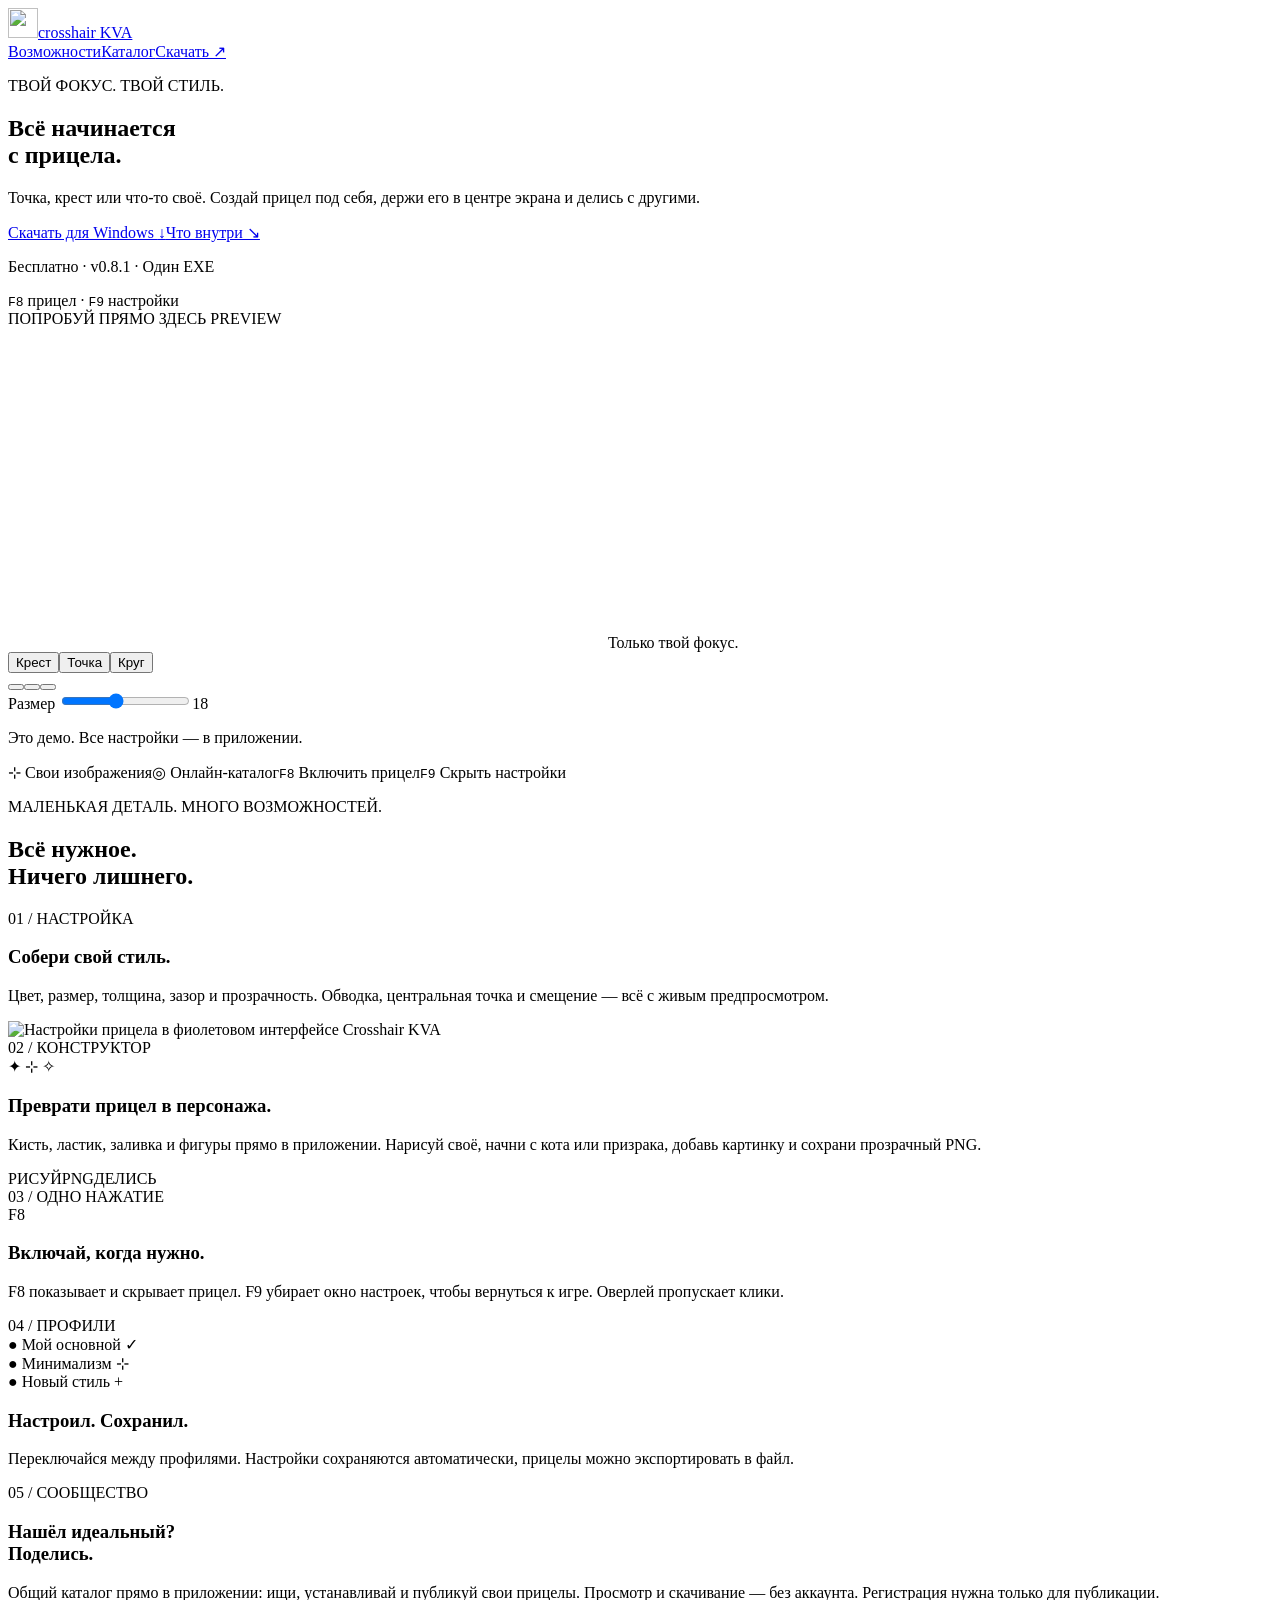
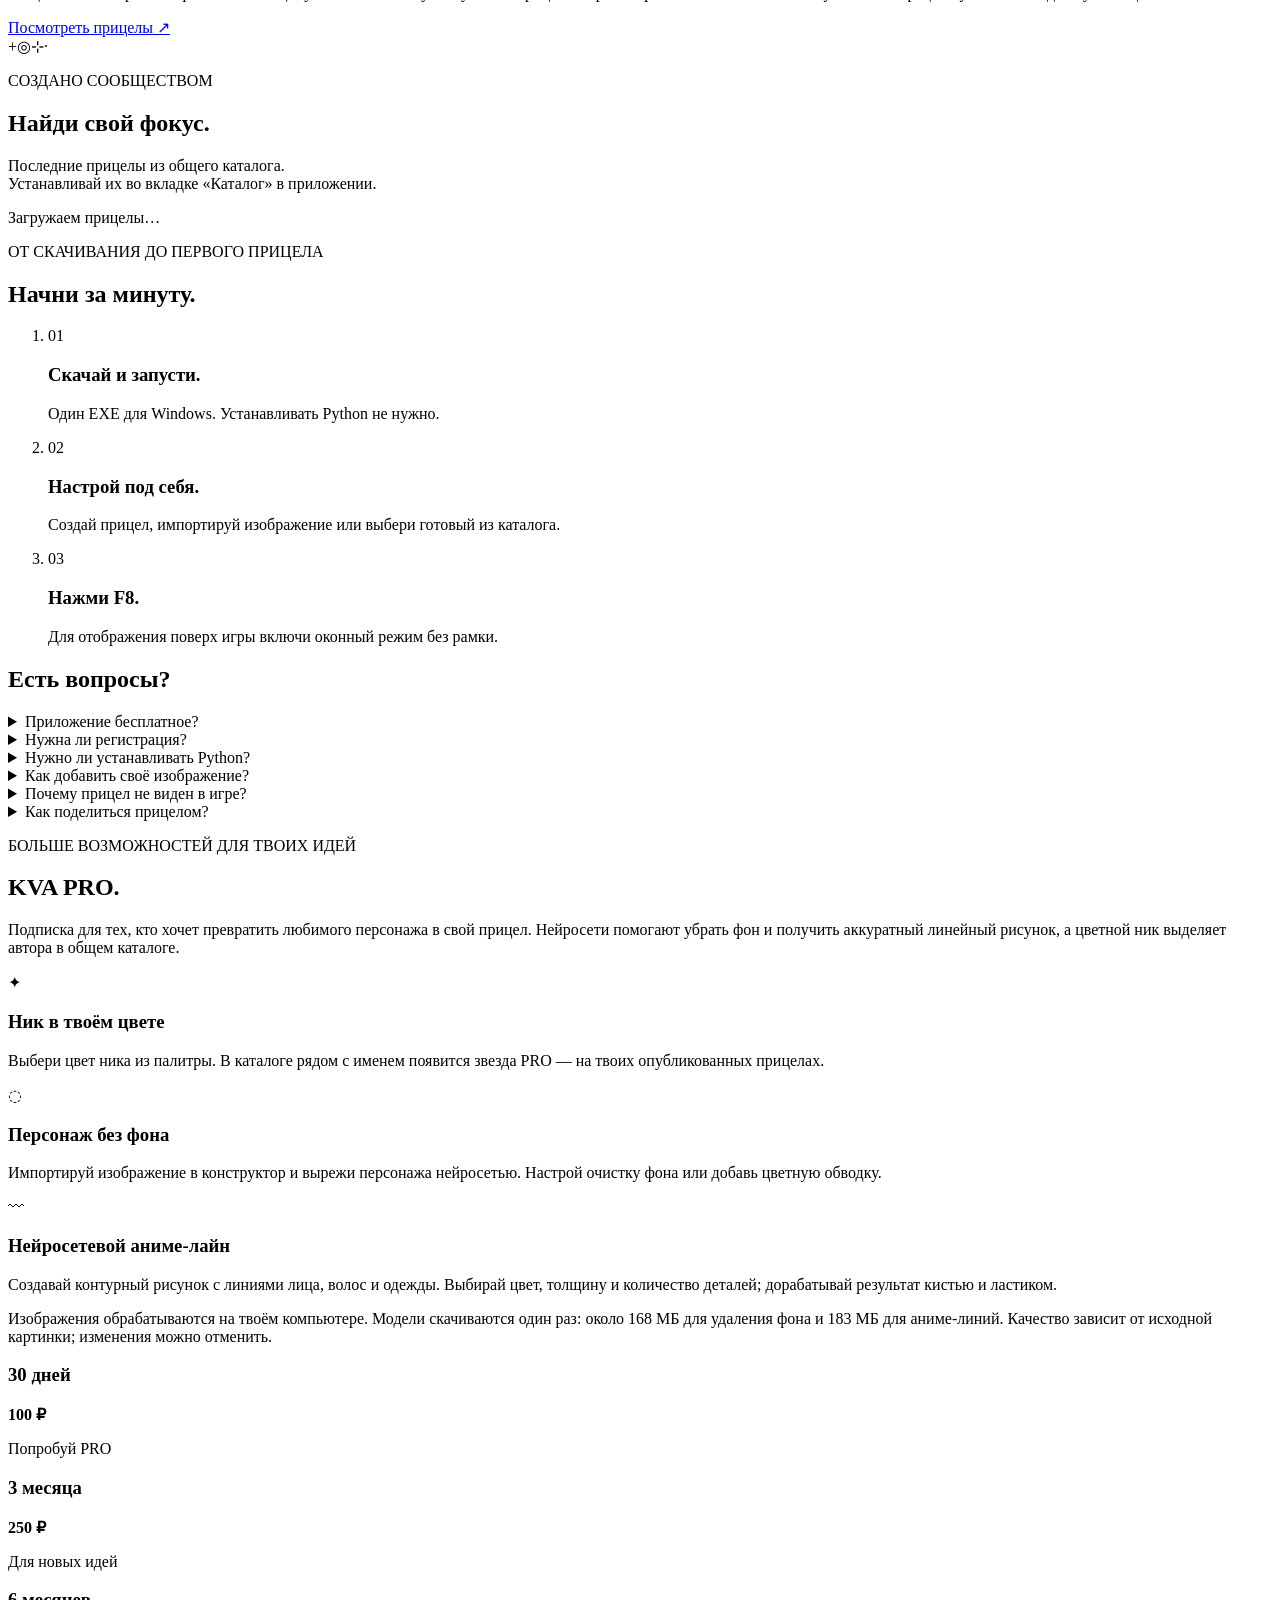
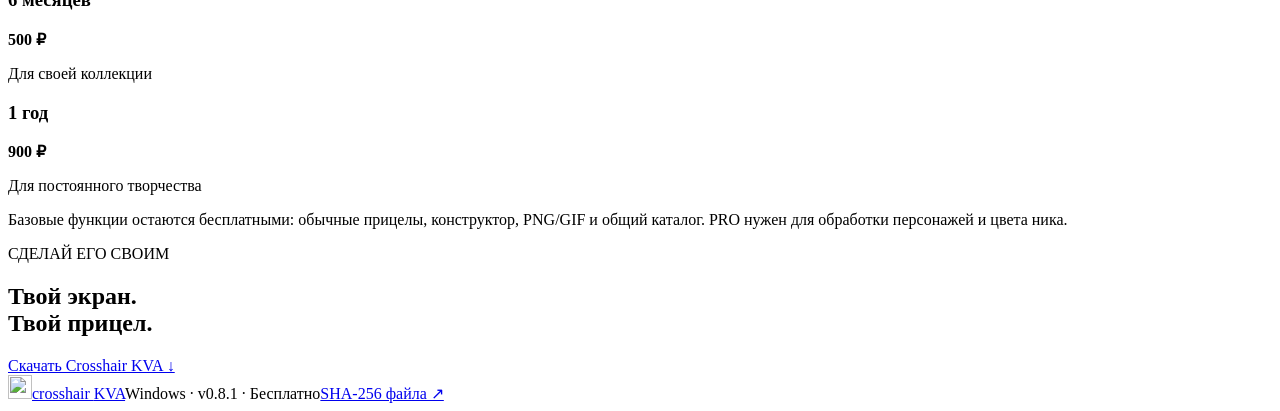
==== website/index.html @ 62706370 "Publish Crosshair KVA 0.8.1 source" ====
<!doctype html>
<html lang="ru">
<head>
  <meta charset="utf-8"><meta name="viewport" content="width=device-width, initial-scale=1">
  <meta name="theme-color" content="#0c0b10">
  <meta name="description" content="Crosshair KVA — бесплатный прицел для Windows. Настрой форму и цвет, добавь своё изображение и найди прицелы сообщества в общем каталоге.">
  <meta property="og:title" content="Crosshair KVA — твой прицел, твои правила"><meta property="og:description" content="Точка, крест или что-то своё. Бесплатное приложение для Windows с общим каталогом прицелов."><meta property="og:type" content="website"><meta property="og:url" content="https://kvacrosshair.online/"><meta property="og:image" content="https://kvacrosshair.online/icon.png">
  <link rel="canonical" href="https://kvacrosshair.online/">
  <title>Crosshair KVA — твой прицел, твои правила</title>
  <link rel="stylesheet" href="/style.css"><link rel="icon" href="/icon.ico" sizes="any">
</head>
<body>
  <header class="nav wrap"><a class="brand" href="#"><img src="/icon.png" width="30" height="30" alt="">crosshair <span>KVA</span></a><nav aria-label="Основная навигация"><a href="#features">Возможности</a><a href="#catalog">Каталог</a><a class="nav-download" href="/downloads/CrosshairKVA.exe" download>Скачать <span>↗</span></a></nav></header>
  <main>
    <section class="hero wrap">
      <div class="hero-copy"><p class="eyebrow"><span class="live-dot"></span> ТВОЙ ФОКУС. ТВОЙ СТИЛЬ.</p><h1>Всё начинается<br>с <span>прицела.</span></h1><p class="intro">Точка, крест или что-то своё. Создай прицел под себя, держи его в центре экрана и делись с другими.</p><div class="hero-actions"><a class="button primary" href="/downloads/CrosshairKVA.exe" download>Скачать для Windows <span>↓</span></a><a class="text-link" href="#features">Что внутри ↘</a></div><p class="download-note">Бесплатно · v0.8.1 · Один EXE</p><div class="key-note"><kbd>F8</kbd> прицел <span>·</span> <kbd>F9</kbd> настройки</div></div>
      <div class="demo tile">
        <div class="demo-header"><span class="eyebrow">ПОПРОБУЙ ПРЯМО ЗДЕСЬ</span><span class="preview-label"><span class="live-dot"></span> PREVIEW</span></div>
        <div class="demo-stage"><div class="orbit"></div><div class="orbit outer"></div><canvas id="demo-canvas" width="600" height="320" aria-label="Предпросмотр выбранного прицела"></canvas><span>Только твой фокус.</span></div>
        <div class="demo-controls"><div class="style-buttons" role="group" aria-label="Форма прицела"><button type="button" data-style="cross" aria-pressed="true">Крест</button><button type="button" data-style="dot" aria-pressed="false">Точка</button><button type="button" data-style="ring" aria-pressed="false">Круг</button></div><div class="colors" role="group" aria-label="Цвет"><button type="button" class="swatch violet" data-color="#b69aff" aria-label="Фиолетовый" aria-pressed="true"></button><button type="button" class="swatch mint" data-color="#8bf1c5" aria-label="Мятный" aria-pressed="false"></button><button type="button" class="swatch white" data-color="#ffffff" aria-label="Белый" aria-pressed="false"></button></div></div>
        <label class="size-control" for="demo-size">Размер <input id="demo-size" type="range" min="8" max="32" value="18"><output id="demo-size-value" for="demo-size">18</output></label><p class="demo-note">Это демо. Все настройки — в приложении.</p>
      </div>
    </section>
    <div class="wrap quick-facts"><span>⊹ Свои изображения</span><span>◎ Онлайн-каталог</span><span><kbd>F8</kbd> Включить прицел</span><span><kbd>F9</kbd> Скрыть настройки</span></div>
    <section id="features" class="wrap section"><div class="section-heading"><p class="eyebrow">МАЛЕНЬКАЯ ДЕТАЛЬ. МНОГО ВОЗМОЖНОСТЕЙ.</p><h2>Всё нужное.<br><span class="muted">Ничего лишнего.</span></h2></div>
      <div class="bento-grid">
        <article class="tile editor-tile"><div class="tile-copy"><span class="tile-number">01 / НАСТРОЙКА</span><h3>Собери свой стиль.</h3><p>Цвет, размер, толщина, зазор и прозрачность. Обводка, центральная точка и смещение — всё с живым предпросмотром.</p></div><div class="app-preview"><img src="/app.png" width="860" height="760" loading="lazy" alt="Настройки прицела в фиолетовом интерфейсе Crosshair KVA"></div></article>
        <article class="tile image-tile"><span class="tile-number">02 / КОНСТРУКТОР</span><div class="custom-visual" aria-hidden="true">✦ <span>⊹</span> ✧</div><h3>Преврати прицел в персонажа.</h3><p>Кисть, ластик, заливка и фигуры прямо в приложении. Нарисуй своё, начни с кота или призрака, добавь картинку и сохрани прозрачный PNG.</p><div class="format-tags"><span>РИСУЙ</span><span>PNG</span><span>ДЕЛИСЬ</span></div></article>
        <article class="tile hotkey-tile"><span class="tile-number">03 / ОДНО НАЖАТИЕ</span><div class="big-key" aria-hidden="true">F8</div><h3>Включай, когда нужно.</h3><p>F8 показывает и скрывает прицел. F9 убирает окно настроек, чтобы вернуться к игре. Оверлей пропускает клики.</p></article>
        <article class="tile profiles-tile"><span class="tile-number">04 / ПРОФИЛИ</span><div class="profile-stack" aria-hidden="true"><div>● Мой основной <span>✓</span></div><div>● Минимализм <span>⊹</span></div><div>● Новый стиль <span>+</span></div></div><h3>Настроил. Сохранил.</h3><p>Переключайся между профилями. Настройки сохраняются автоматически, прицелы можно экспортировать в файл.</p></article>
        <article class="tile community-tile"><div><span class="tile-number">05 / СООБЩЕСТВО</span><h3>Нашёл идеальный?<br>Поделись.</h3><p>Общий каталог прямо в приложении: ищи, устанавливай и публикуй свои прицелы. Просмотр и скачивание — без аккаунта. Регистрация нужна только для публикации.</p><a class="text-link" href="#catalog">Посмотреть прицелы ↗</a></div><div class="community-art" aria-hidden="true"><span>+</span><span>◎</span><span>⊹</span><span>·</span></div></article>
      </div>
    </section>
    <section id="catalog" class="wrap section"><div class="catalog-heading"><div><p class="eyebrow">СОЗДАНО СООБЩЕСТВОМ</p><h2>Найди свой <span class="muted">фокус.</span></h2></div><p>Последние прицелы из общего каталога.<br>Устанавливай их во вкладке «Каталог» в приложении.</p></div><div id="catalog-grid" class="catalog-grid" aria-live="polite"><p class="catalog-message">Загружаем прицелы…</p></div></section>
    <section class="wrap section getting-started"><div><p class="eyebrow">ОТ СКАЧИВАНИЯ ДО ПЕРВОГО ПРИЦЕЛА</p><h2>Начни за минуту.</h2></div><ol><li><span>01</span><div><h3>Скачай и запусти.</h3><p>Один EXE для Windows. Устанавливать Python не нужно.</p></div></li><li><span>02</span><div><h3>Настрой под себя.</h3><p>Создай прицел, импортируй изображение или выбери готовый из каталога.</p></div></li><li><span>03</span><div><h3>Нажми F8.</h3><p>Для отображения поверх игры включи оконный режим без рамки.</p></div></li></ol></section>
    <section id="faq" class="wrap section faq"><h2>Есть вопросы?</h2><details><summary>Приложение бесплатное?</summary><p>Да. Настройки, импорт собственных изображений и общий каталог доступны бесплатно.</p></details><details><summary>Нужна ли регистрация?</summary><p>Настраивай, просматривай и устанавливай прицелы без аккаунта. Регистрация нужна только для публикации в общем каталоге.</p></details><details><summary>Нужно ли устанавливать Python?</summary><p>Нет. В EXE уже включено всё необходимое для запуска. Профили сохраняются автоматически.</p></details><details><summary>Как добавить своё изображение?</summary><p>Нажми «Импорт прицела» в настройках. Для аккуратного результата используй PNG с прозрачным фоном.</p></details><details><summary>Почему прицел не виден в игре?</summary><p>Нажми F8 и переключи игру в оконный режим без рамки. Прицел — обычный оверлей Windows: в эксклюзивном полноэкранном режиме он может не отображаться.</p></details><details><summary>Как поделиться прицелом?</summary><p>Открой «Каталог», войди или зарегистрируйся и нажми «Опубликовать текущий». Можно также экспортировать файл .kvacrosshair и передать его другу.</p></details></section>
    <section id="pro" class="wrap section" aria-labelledby="pro-title">
      <p class="eyebrow">БОЛЬШЕ ВОЗМОЖНОСТЕЙ ДЛЯ ТВОИХ ИДЕЙ</p>
      <h2 id="pro-title">KVA <span class="muted">PRO.</span></h2>
      <p class="pro-description">Подписка для тех, кто хочет превратить любимого персонажа в свой прицел. Нейросети помогают убрать фон и получить аккуратный линейный рисунок, а цветной ник выделяет автора в общем каталоге.</p>
      <div class="pro-features">
        <article><span class="pro-mark" aria-hidden="true">✦</span><h3>Ник в твоём цвете</h3><p>Выбери цвет ника из палитры. В каталоге рядом с именем появится звезда PRO — на твоих опубликованных прицелах.</p></article>
        <article><span class="pro-mark" aria-hidden="true">◌</span><h3>Персонаж без фона</h3><p>Импортируй изображение в конструктор и вырежи персонажа нейросетью. Настрой очистку фона или добавь цветную обводку.</p></article>
        <article><span class="pro-mark" aria-hidden="true">〰</span><h3>Нейросетевой аниме-лайн</h3><p>Создавай контурный рисунок с линиями лица, волос и одежды. Выбирай цвет, толщину и количество деталей; дорабатывай результат кистью и ластиком.</p></article>
      </div>
      <p class="pro-description">Изображения обрабатываются на твоём компьютере. Модели скачиваются один раз: около 168 МБ для удаления фона и 183 МБ для аниме-линий. Качество зависит от исходной картинки; изменения можно отменить.</p>
      <div class="pro-plans" aria-label="Тарифы подписки">
        <article><h3>30 дней</h3><strong>100 ₽</strong><p>Попробуй PRO</p></article>
        <article><h3>3 месяца</h3><strong>250 ₽</strong><p>Для новых идей</p></article>
        <article><h3>6 месяцев</h3><strong>500 ₽</strong><p>Для своей коллекции</p></article>
        <article><h3>1 год</h3><strong>900 ₽</strong><p>Для постоянного творчества</p></article>
      </div>
      <p class="pro-description">Базовые функции остаются бесплатными: обычные прицелы, конструктор, PNG/GIF и общий каталог. PRO нужен для обработки персонажей и цвета ника.</p>
    </section>
    <section class="wrap final-cta"><div><p class="eyebrow">СДЕЛАЙ ЕГО СВОИМ</p><h2>Твой экран.<br><span>Твой прицел.</span></h2></div><a class="button primary" href="/downloads/CrosshairKVA.exe" download>Скачать Crosshair KVA ↓</a></section>
  </main>
  <footer class="wrap"><a class="brand" href="#"><img src="/icon.png" width="24" height="24" alt="">crosshair <span>KVA</span></a><span>Windows · v0.8.1 · Бесплатно</span><a href="/downloads/SHA256.txt">SHA-256 файла ↗</a></footer>
  <script src="/demo.js" defer></script><script src="/catalog.js" defer></script>
</body>
</html>
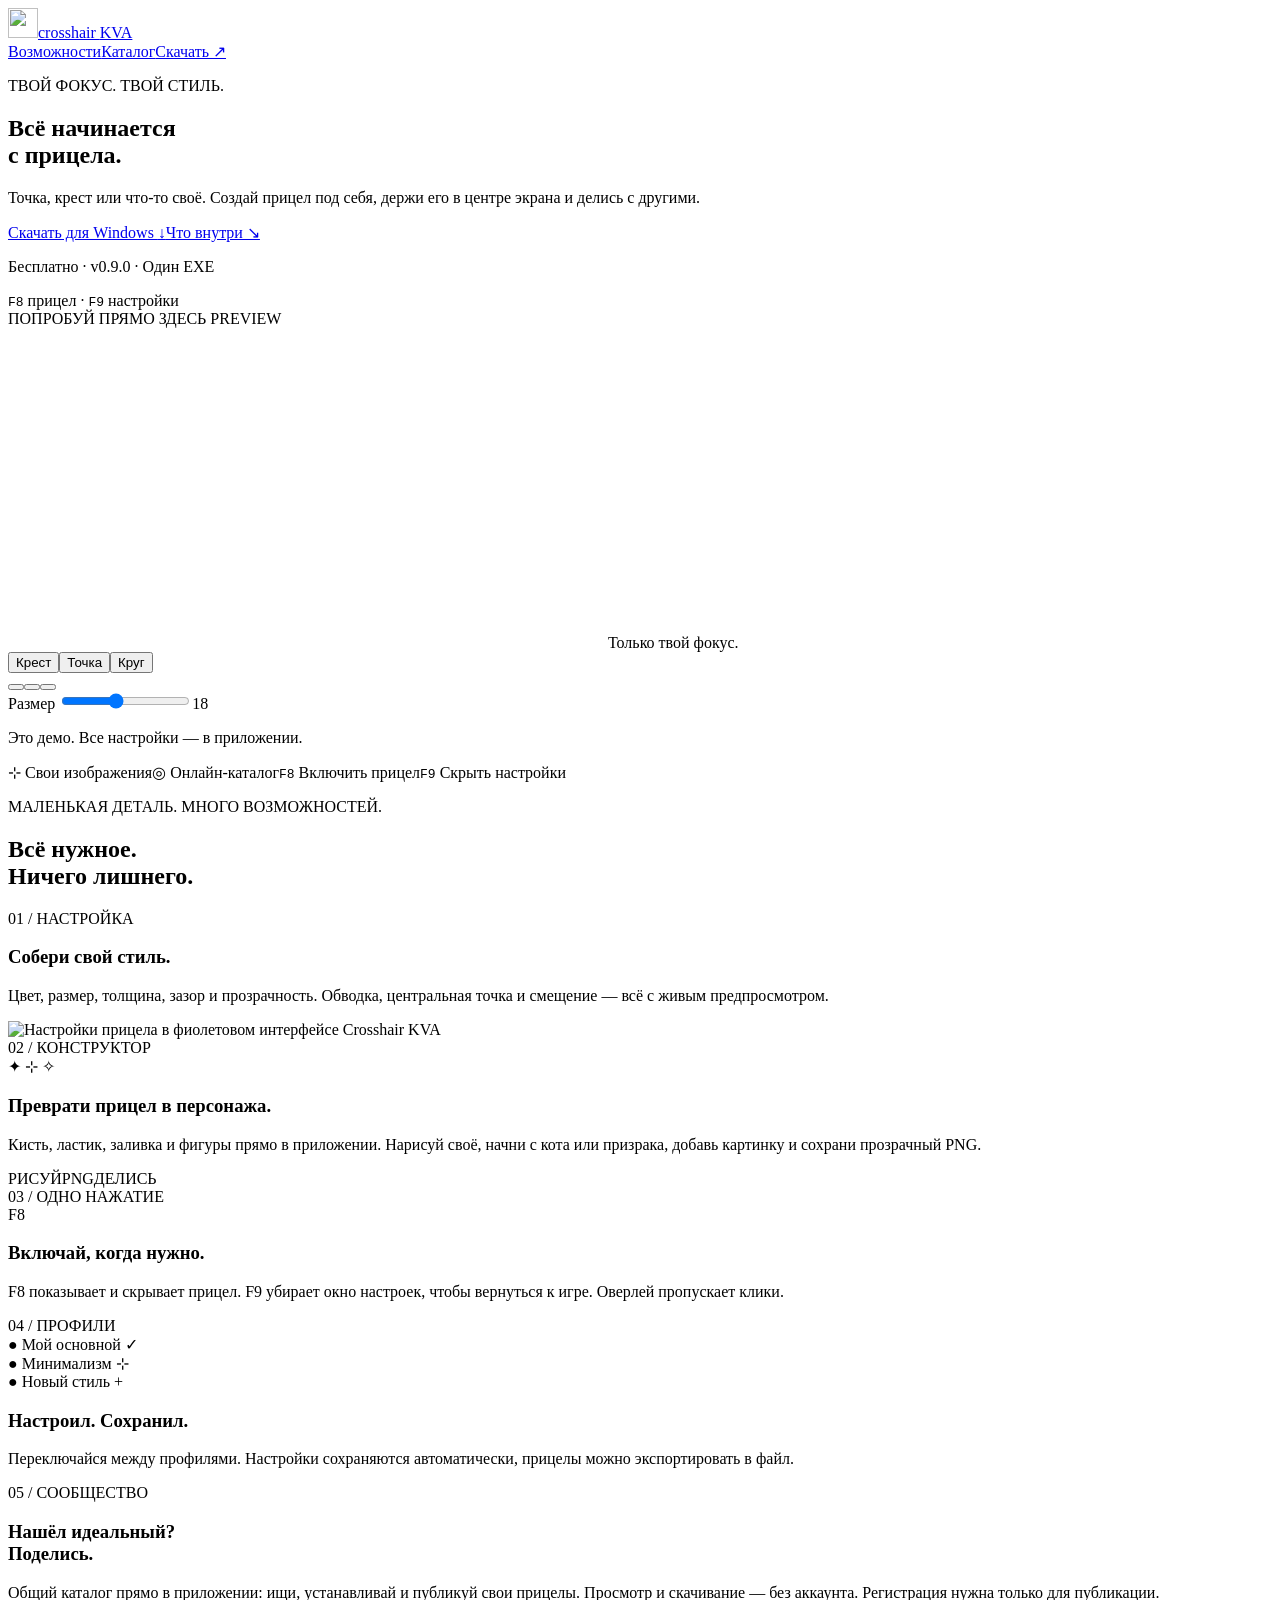
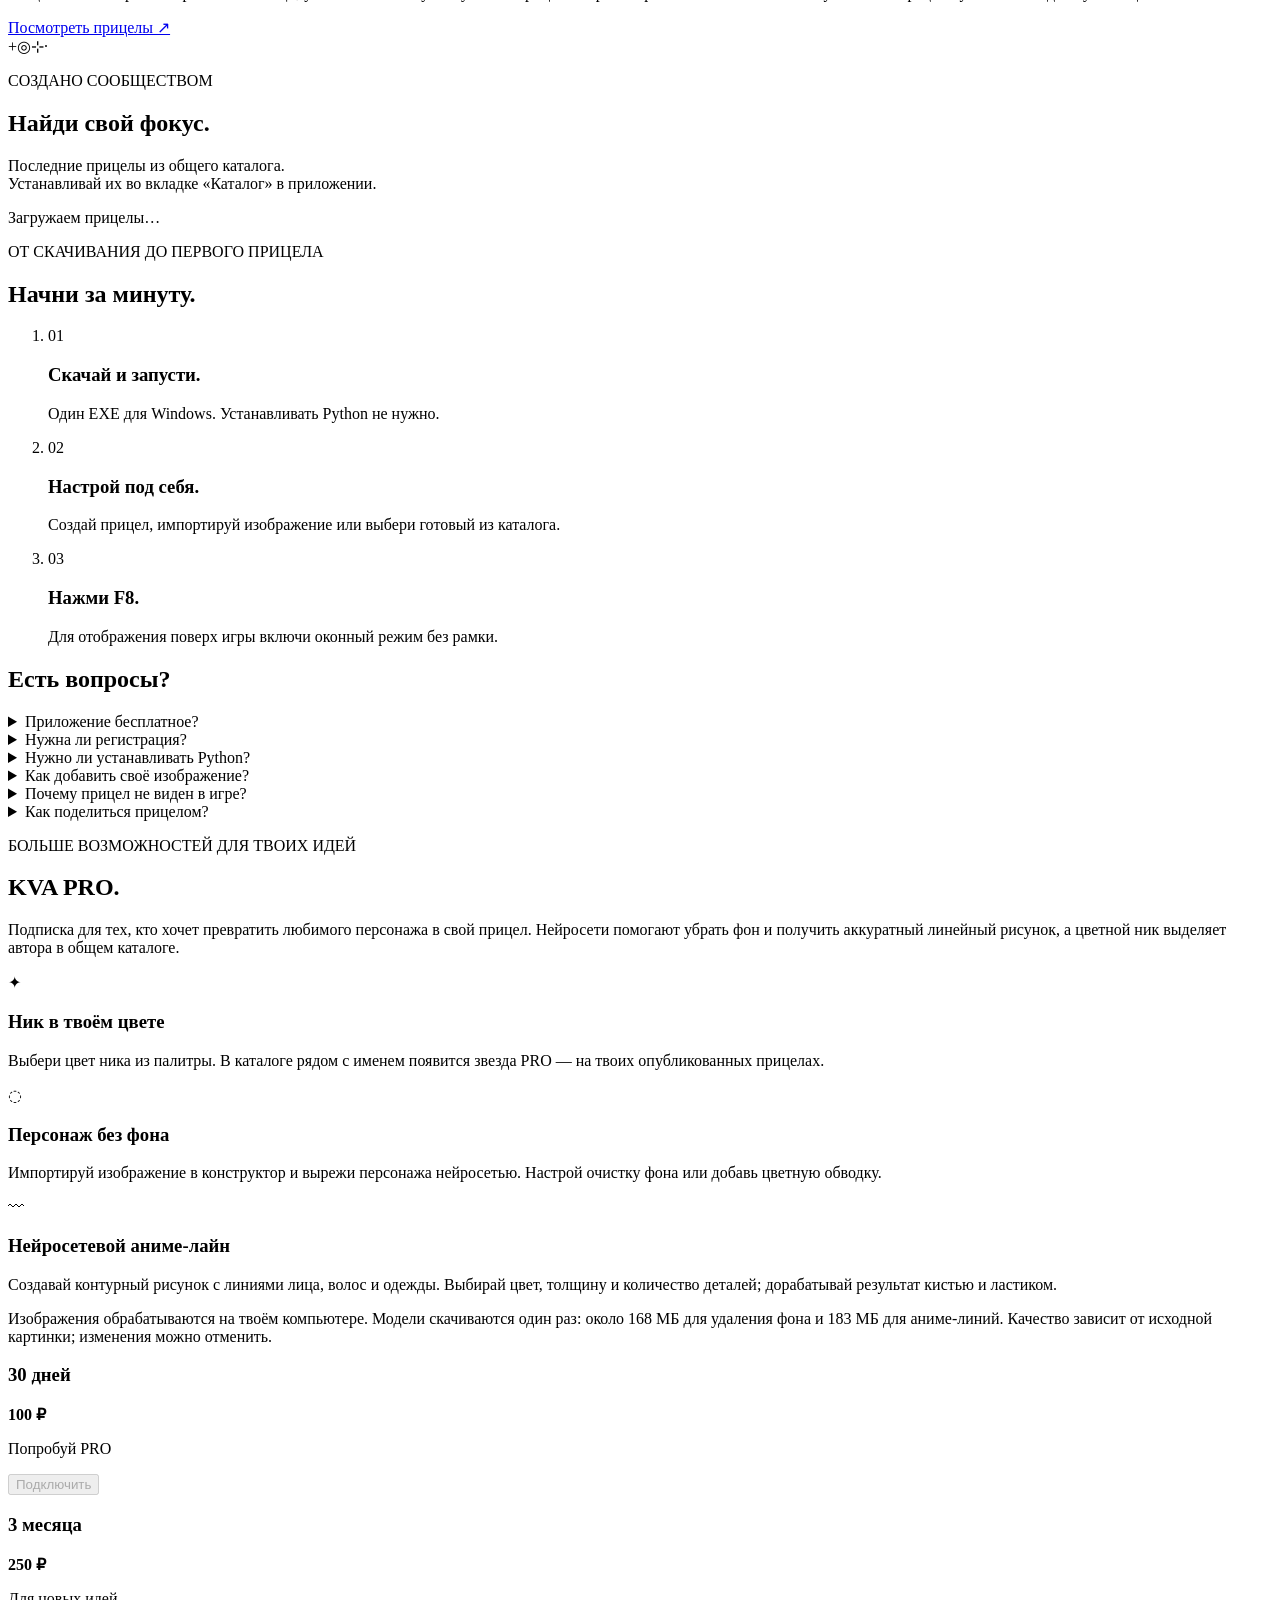
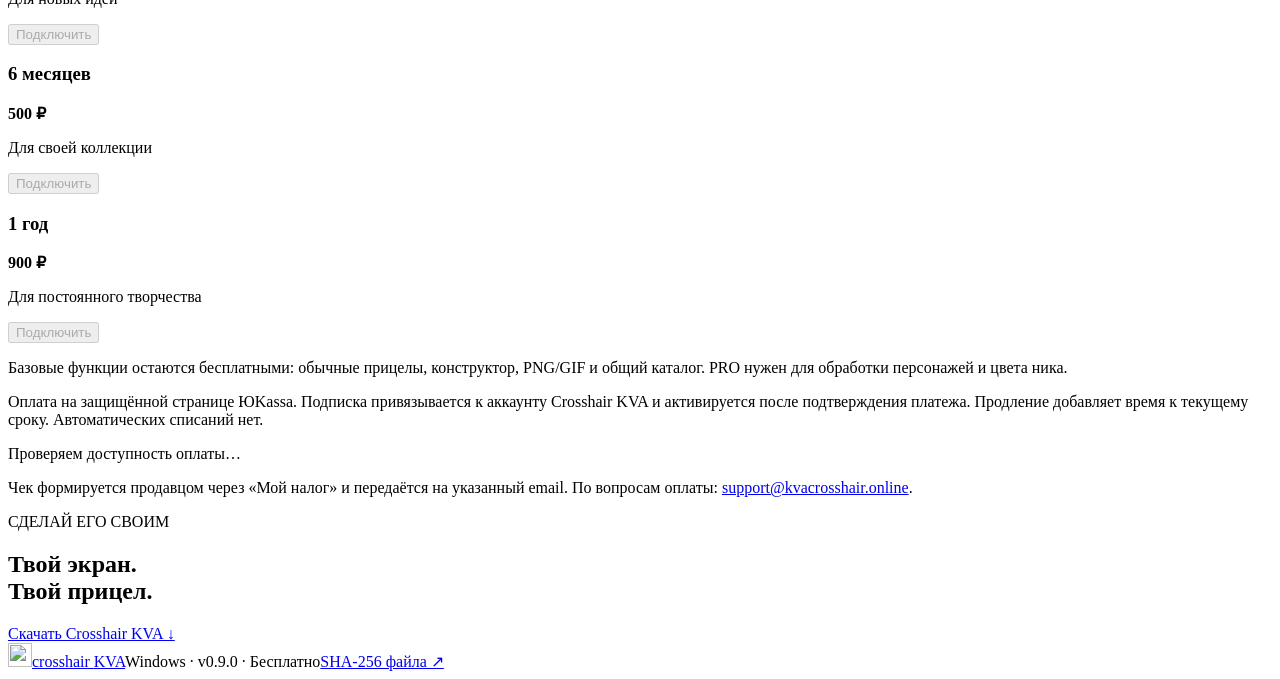
==== commit da4ec9cb: "Publish Crosshair KVA 0.9.0 source" ====
--- a/website/index.html
+++ b/website/index.html
@@ -13,7 +13,7 @@
   <header class="nav wrap"><a class="brand" href="#"><img src="/icon.png" width="30" height="30" alt="">crosshair <span>KVA</span></a><nav aria-label="Основная навигация"><a href="#features">Возможности</a><a href="#catalog">Каталог</a><a class="nav-download" href="/downloads/CrosshairKVA.exe" download>Скачать <span>↗</span></a></nav></header>
   <main>
     <section class="hero wrap">
-      <div class="hero-copy"><p class="eyebrow"><span class="live-dot"></span> ТВОЙ ФОКУС. ТВОЙ СТИЛЬ.</p><h1>Всё начинается<br>с <span>прицела.</span></h1><p class="intro">Точка, крест или что-то своё. Создай прицел под себя, держи его в центре экрана и делись с другими.</p><div class="hero-actions"><a class="button primary" href="/downloads/CrosshairKVA.exe" download>Скачать для Windows <span>↓</span></a><a class="text-link" href="#features">Что внутри ↘</a></div><p class="download-note">Бесплатно · v0.8.1 · Один EXE</p><div class="key-note"><kbd>F8</kbd> прицел <span>·</span> <kbd>F9</kbd> настройки</div></div>
+      <div class="hero-copy"><p class="eyebrow"><span class="live-dot"></span> ТВОЙ ФОКУС. ТВОЙ СТИЛЬ.</p><h1>Всё начинается<br>с <span>прицела.</span></h1><p class="intro">Точка, крест или что-то своё. Создай прицел под себя, держи его в центре экрана и делись с другими.</p><div class="hero-actions"><a class="button primary" href="/downloads/CrosshairKVA.exe" download>Скачать для Windows <span>↓</span></a><a class="text-link" href="#features">Что внутри ↘</a></div><p class="download-note">Бесплатно · v0.9.0 · Один EXE</p><div class="key-note"><kbd>F8</kbd> прицел <span>·</span> <kbd>F9</kbd> настройки</div></div>
       <div class="demo tile">
         <div class="demo-header"><span class="eyebrow">ПОПРОБУЙ ПРЯМО ЗДЕСЬ</span><span class="preview-label"><span class="live-dot"></span> PREVIEW</span></div>
         <div class="demo-stage"><div class="orbit"></div><div class="orbit outer"></div><canvas id="demo-canvas" width="600" height="320" aria-label="Предпросмотр выбранного прицела"></canvas><span>Только твой фокус.</span></div>
@@ -45,16 +45,33 @@
       </div>
       <p class="pro-description">Изображения обрабатываются на твоём компьютере. Модели скачиваются один раз: около 168 МБ для удаления фона и 183 МБ для аниме-линий. Качество зависит от исходной картинки; изменения можно отменить.</p>
       <div class="pro-plans" aria-label="Тарифы подписки">
-        <article><h3>30 дней</h3><strong>100 ₽</strong><p>Попробуй PRO</p></article>
-        <article><h3>3 месяца</h3><strong>250 ₽</strong><p>Для новых идей</p></article>
-        <article><h3>6 месяцев</h3><strong>500 ₽</strong><p>Для своей коллекции</p></article>
-        <article><h3>1 год</h3><strong>900 ₽</strong><p>Для постоянного творчества</p></article>
+        <article><h3>30 дней</h3><strong>100 ₽</strong><p>Попробуй PRO</p><button class="button primary pro-buy" data-plan="month" disabled>Подключить</button></article>
+        <article><h3>3 месяца</h3><strong>250 ₽</strong><p>Для новых идей</p><button class="button primary pro-buy" data-plan="quarter" disabled>Подключить</button></article>
+        <article><h3>6 месяцев</h3><strong>500 ₽</strong><p>Для своей коллекции</p><button class="button primary pro-buy" data-plan="half" disabled>Подключить</button></article>
+        <article><h3>1 год</h3><strong>900 ₽</strong><p>Для постоянного творчества</p><button class="button primary pro-buy" data-plan="year" disabled>Подключить</button></article>
       </div>
       <p class="pro-description">Базовые функции остаются бесплатными: обычные прицелы, конструктор, PNG/GIF и общий каталог. PRO нужен для обработки персонажей и цвета ника.</p>
+      <p class="pro-description">Оплата на защищённой странице ЮKassa. Подписка привязывается к аккаунту Crosshair KVA и активируется после подтверждения платежа. Продление добавляет время к текущему сроку. Автоматических списаний нет.</p>
+      <p id="pro-payment-status" class="pro-description" aria-live="polite">Проверяем доступность оплаты…</p>
+      <p class="pro-description">Чек формируется продавцом через «Мой налог» и передаётся на указанный email. По вопросам оплаты: <a href="mailto:support@kvacrosshair.online">support@kvacrosshair.online</a>.</p>
+      <dialog id="pro-checkout" aria-labelledby="checkout-title">
+        <button id="checkout-close" class="checkout-close" type="button" aria-label="Закрыть">×</button>
+        <h3 id="checkout-title">Подключить KVA PRO</h3>
+        <p id="checkout-plan"></p>
+        <form id="checkout-form">
+          <label>Логин аккаунта Crosshair KVA<input id="checkout-user" name="username" autocomplete="username" minlength="3" maxlength="24" required></label>
+          <label>Пароль<input id="checkout-password" name="password" type="password" autocomplete="current-password" minlength="10" maxlength="128" required></label>
+          <label class="checkout-register"><input id="checkout-register" type="checkbox">Создать новый аккаунт</label>
+          <label>Email для передачи чека<input id="checkout-email" name="email" type="email" autocomplete="email" maxlength="254" required></label>
+          <p class="checkout-hint">Используй тот же аккаунт, с которым входишь в приложении. Банковские данные вводятся только на странице ЮKassa.</p>
+          <p id="checkout-error" role="status"></p>
+          <button id="checkout-submit" class="button primary" type="submit">Перейти к оплате</button>
+        </form>
+      </dialog>
     </section>
     <section class="wrap final-cta"><div><p class="eyebrow">СДЕЛАЙ ЕГО СВОИМ</p><h2>Твой экран.<br><span>Твой прицел.</span></h2></div><a class="button primary" href="/downloads/CrosshairKVA.exe" download>Скачать Crosshair KVA ↓</a></section>
   </main>
-  <footer class="wrap"><a class="brand" href="#"><img src="/icon.png" width="24" height="24" alt="">crosshair <span>KVA</span></a><span>Windows · v0.8.1 · Бесплатно</span><a href="/downloads/SHA256.txt">SHA-256 файла ↗</a></footer>
+  <footer class="wrap"><a class="brand" href="#"><img src="/icon.png" width="24" height="24" alt="">crosshair <span>KVA</span></a><span>Windows · v0.9.0 · Бесплатно</span><a href="/downloads/SHA256.txt">SHA-256 файла ↗</a></footer>
   <script src="/demo.js" defer></script><script src="/catalog.js" defer></script>
-</body>
+<script src="/pro.js" defer></script></body>
 </html>
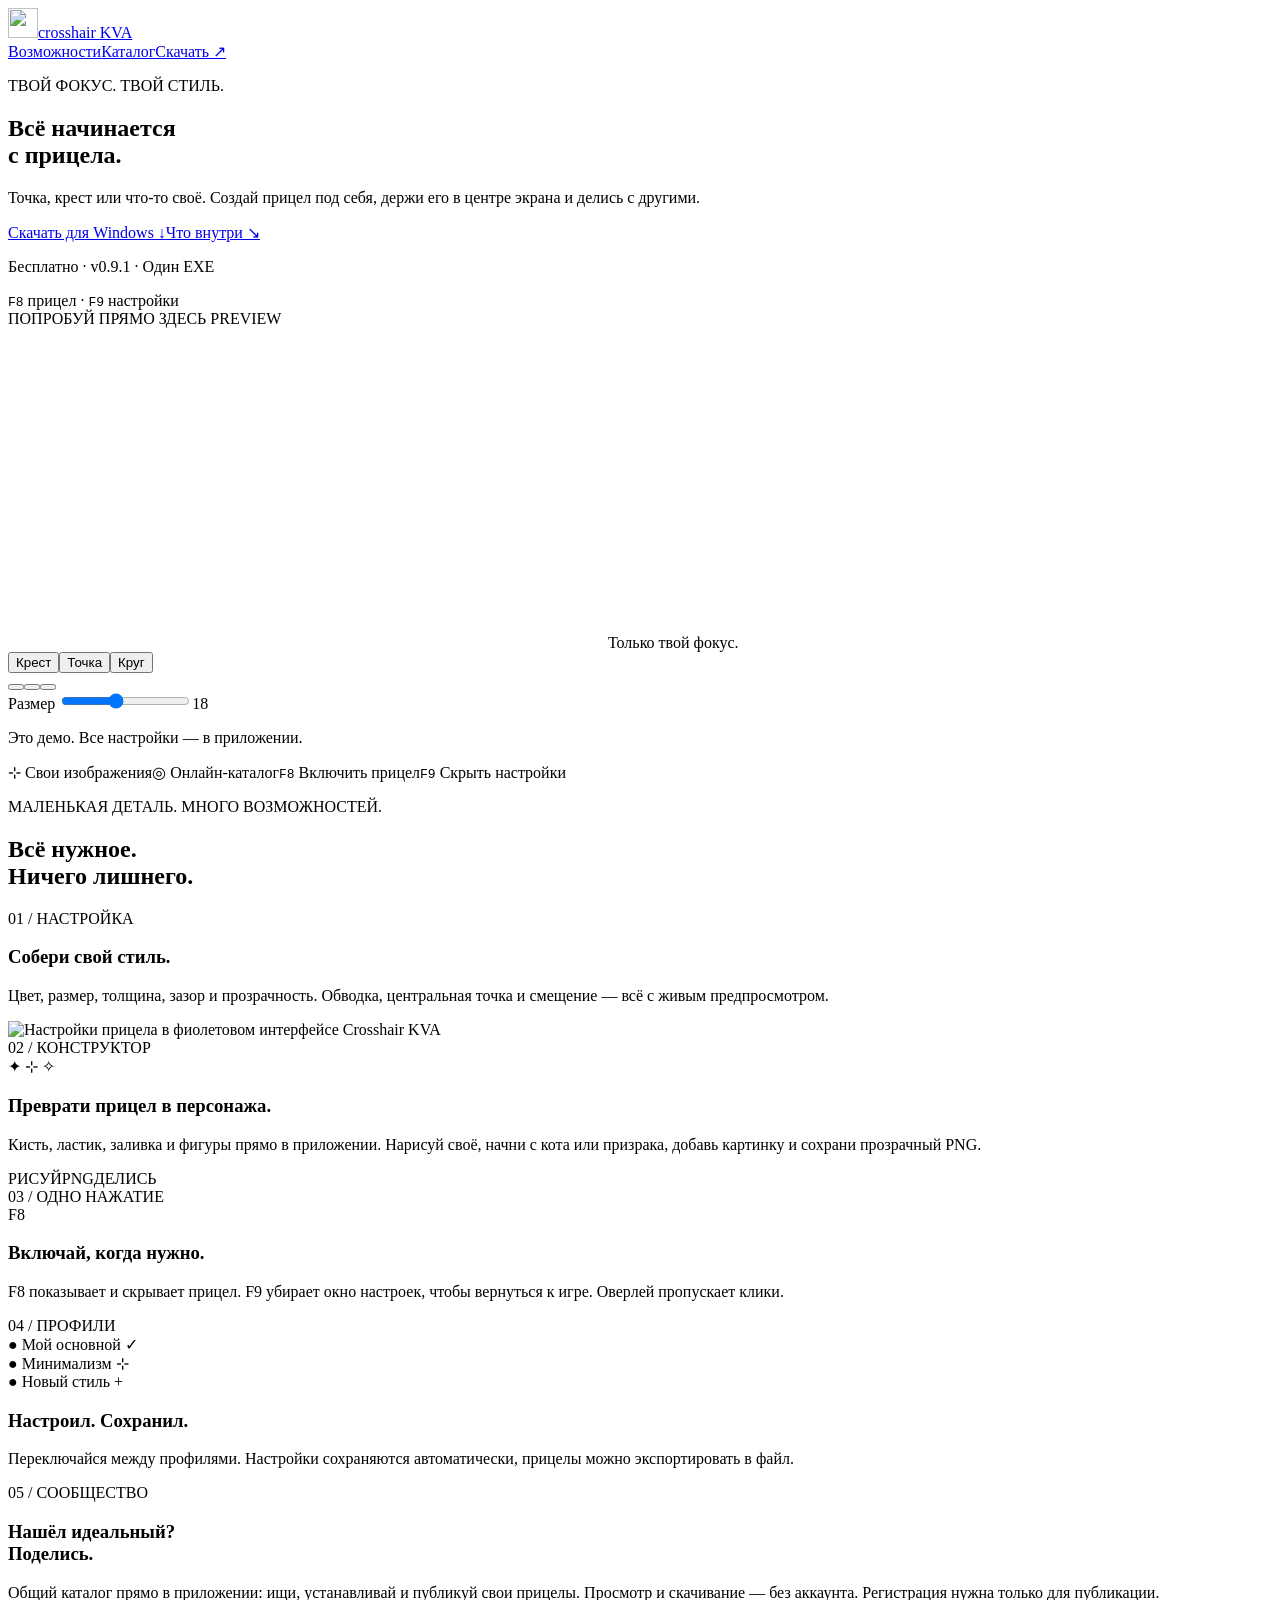
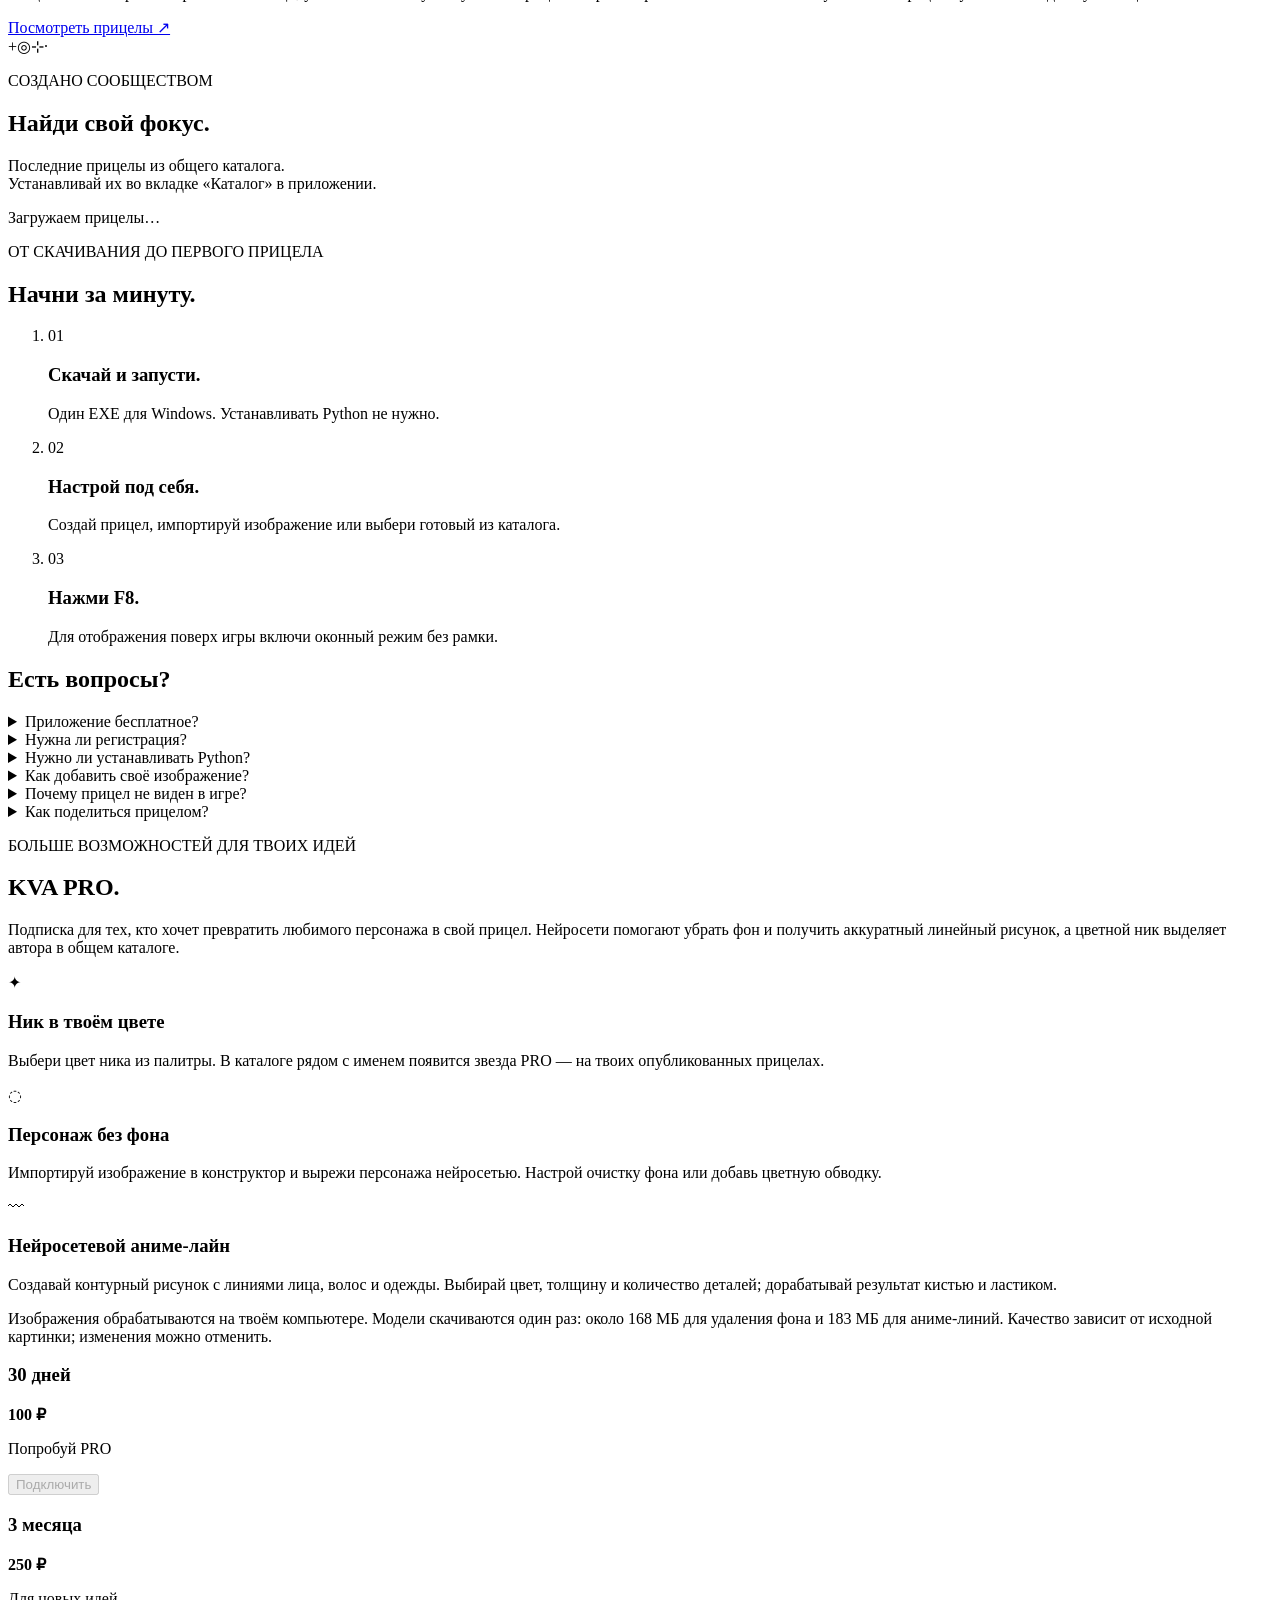
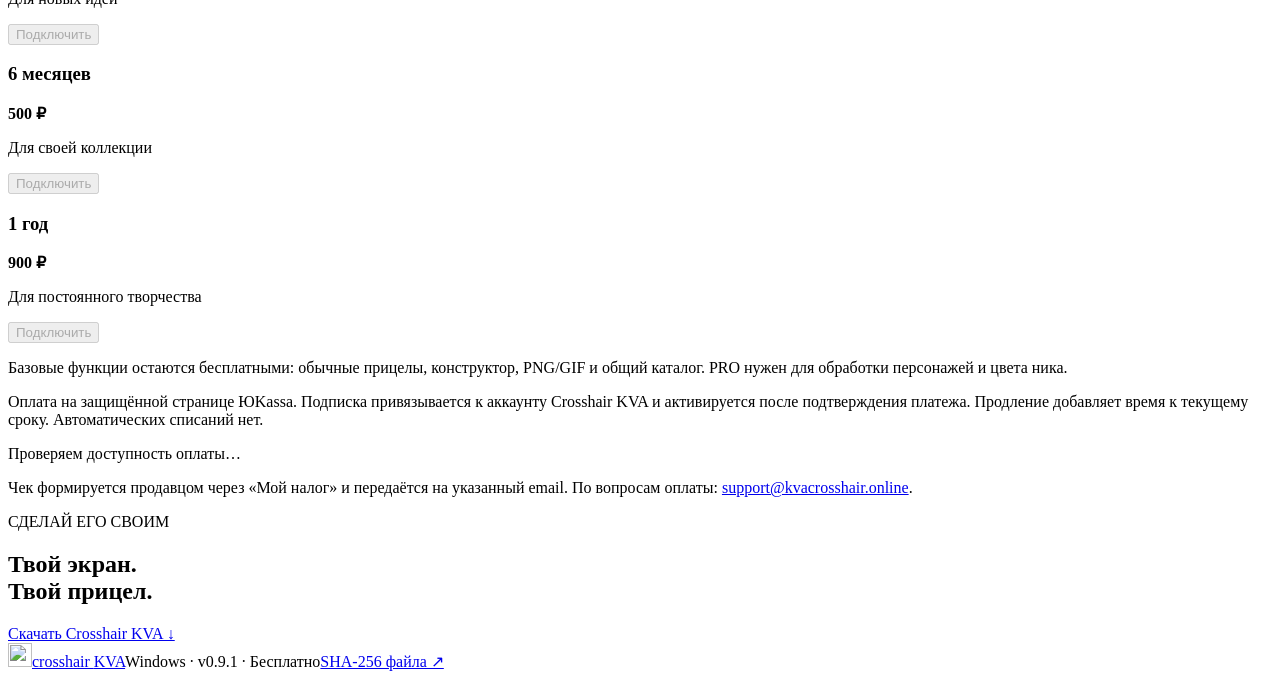
==== commit 6e7ee842: "Publish Crosshair KVA 0.9.1 source" ====
--- a/website/index.html
+++ b/website/index.html
@@ -13,7 +13,7 @@
   <header class="nav wrap"><a class="brand" href="#"><img src="/icon.png" width="30" height="30" alt="">crosshair <span>KVA</span></a><nav aria-label="Основная навигация"><a href="#features">Возможности</a><a href="#catalog">Каталог</a><a class="nav-download" href="/downloads/CrosshairKVA.exe" download>Скачать <span>↗</span></a></nav></header>
   <main>
     <section class="hero wrap">
-      <div class="hero-copy"><p class="eyebrow"><span class="live-dot"></span> ТВОЙ ФОКУС. ТВОЙ СТИЛЬ.</p><h1>Всё начинается<br>с <span>прицела.</span></h1><p class="intro">Точка, крест или что-то своё. Создай прицел под себя, держи его в центре экрана и делись с другими.</p><div class="hero-actions"><a class="button primary" href="/downloads/CrosshairKVA.exe" download>Скачать для Windows <span>↓</span></a><a class="text-link" href="#features">Что внутри ↘</a></div><p class="download-note">Бесплатно · v0.9.0 · Один EXE</p><div class="key-note"><kbd>F8</kbd> прицел <span>·</span> <kbd>F9</kbd> настройки</div></div>
+      <div class="hero-copy"><p class="eyebrow"><span class="live-dot"></span> ТВОЙ ФОКУС. ТВОЙ СТИЛЬ.</p><h1>Всё начинается<br>с <span>прицела.</span></h1><p class="intro">Точка, крест или что-то своё. Создай прицел под себя, держи его в центре экрана и делись с другими.</p><div class="hero-actions"><a class="button primary" href="/downloads/CrosshairKVA.exe" download>Скачать для Windows <span>↓</span></a><a class="text-link" href="#features">Что внутри ↘</a></div><p class="download-note">Бесплатно · v0.9.1 · Один EXE</p><div class="key-note"><kbd>F8</kbd> прицел <span>·</span> <kbd>F9</kbd> настройки</div></div>
       <div class="demo tile">
         <div class="demo-header"><span class="eyebrow">ПОПРОБУЙ ПРЯМО ЗДЕСЬ</span><span class="preview-label"><span class="live-dot"></span> PREVIEW</span></div>
         <div class="demo-stage"><div class="orbit"></div><div class="orbit outer"></div><canvas id="demo-canvas" width="600" height="320" aria-label="Предпросмотр выбранного прицела"></canvas><span>Только твой фокус.</span></div>
@@ -71,7 +71,7 @@
     </section>
     <section class="wrap final-cta"><div><p class="eyebrow">СДЕЛАЙ ЕГО СВОИМ</p><h2>Твой экран.<br><span>Твой прицел.</span></h2></div><a class="button primary" href="/downloads/CrosshairKVA.exe" download>Скачать Crosshair KVA ↓</a></section>
   </main>
-  <footer class="wrap"><a class="brand" href="#"><img src="/icon.png" width="24" height="24" alt="">crosshair <span>KVA</span></a><span>Windows · v0.9.0 · Бесплатно</span><a href="/downloads/SHA256.txt">SHA-256 файла ↗</a></footer>
+  <footer class="wrap"><a class="brand" href="#"><img src="/icon.png" width="24" height="24" alt="">crosshair <span>KVA</span></a><span>Windows · v0.9.1 · Бесплатно</span><a href="/downloads/SHA256.txt">SHA-256 файла ↗</a></footer>
   <script src="/demo.js" defer></script><script src="/catalog.js" defer></script>
 <script src="/pro.js" defer></script></body>
 </html>
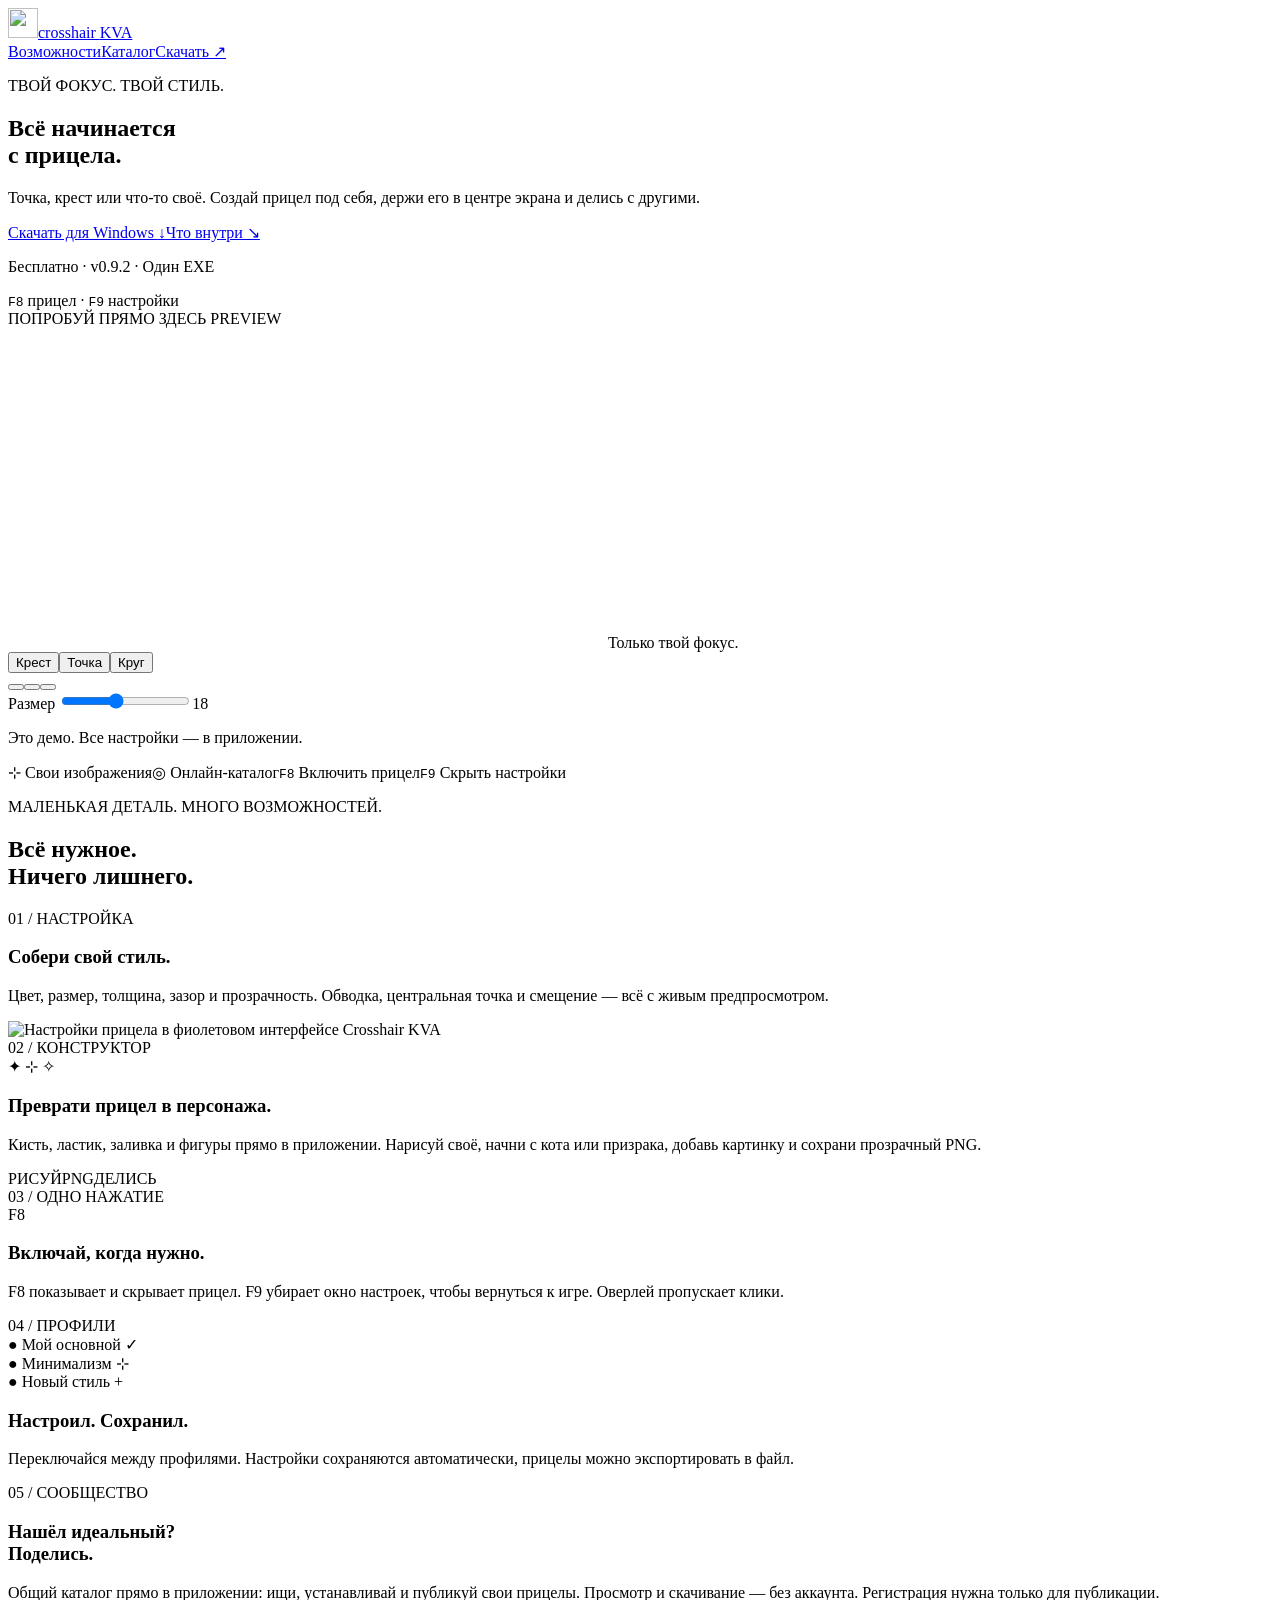
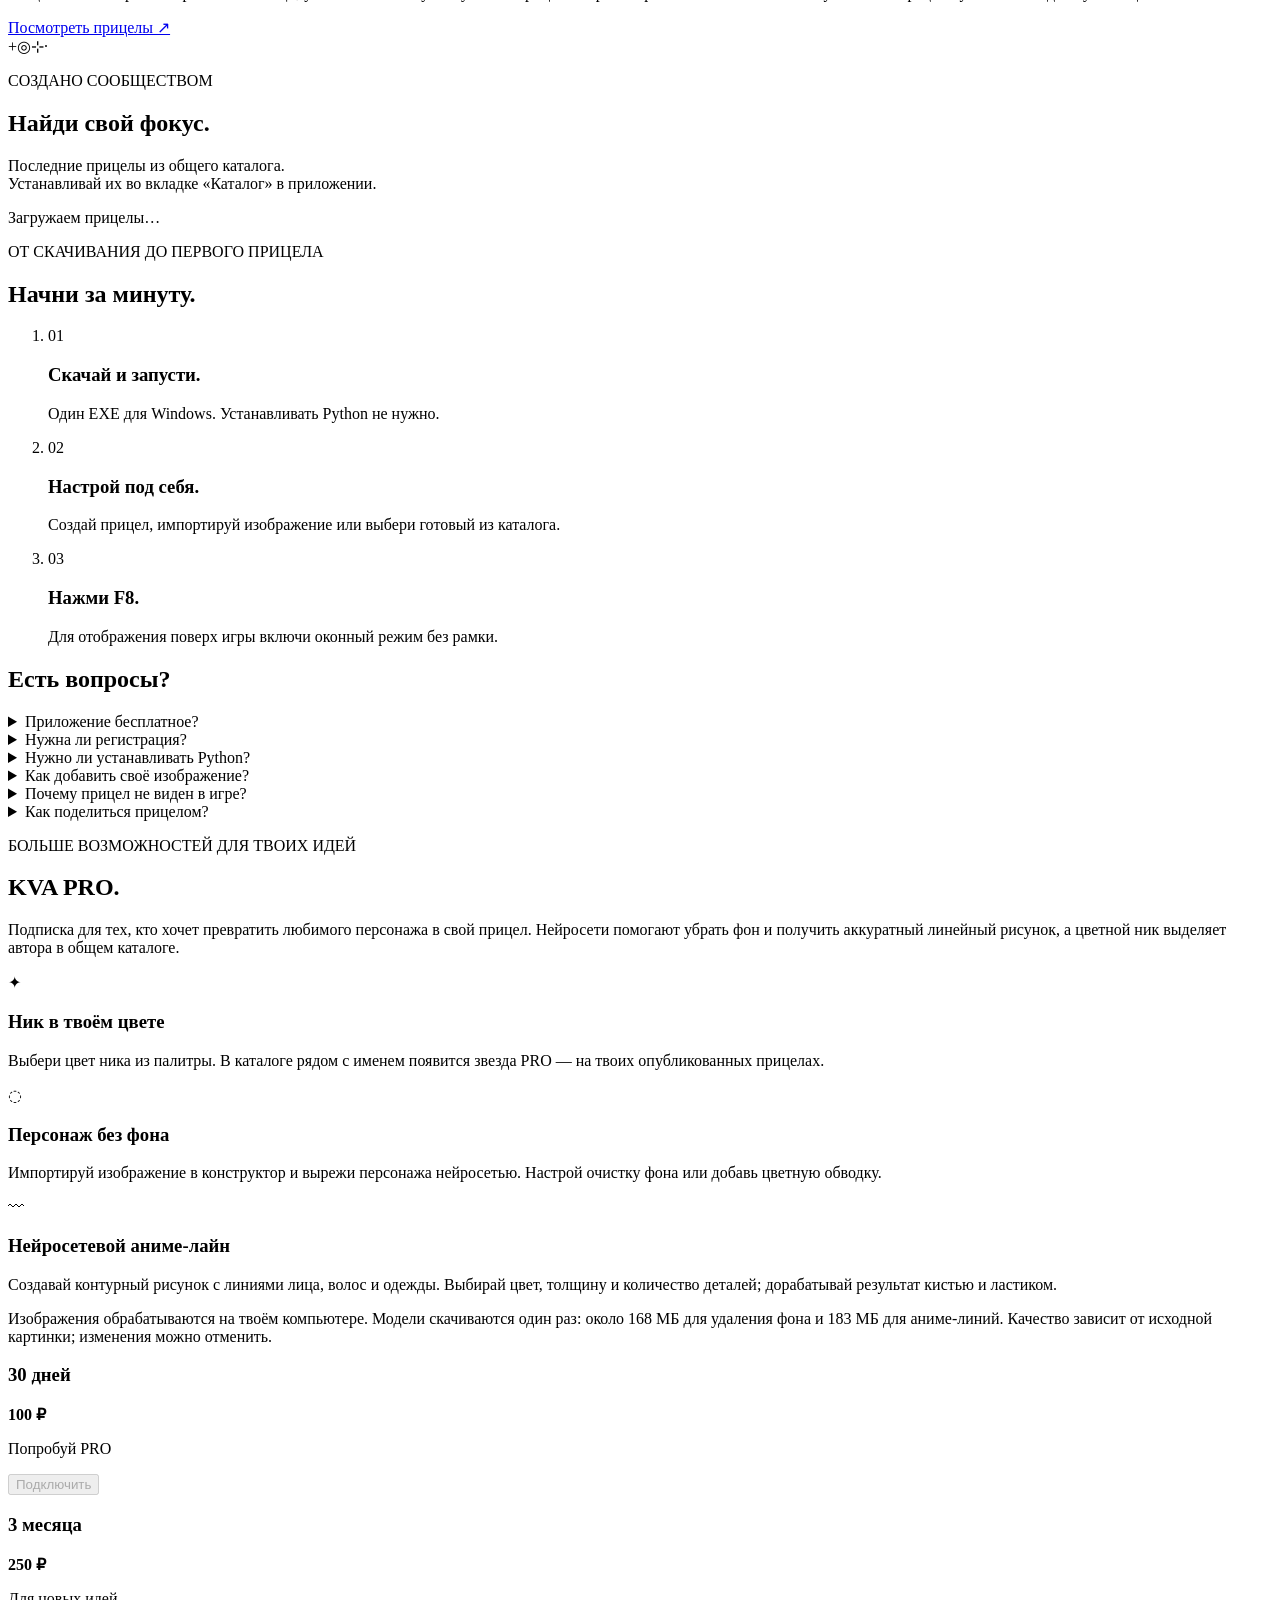
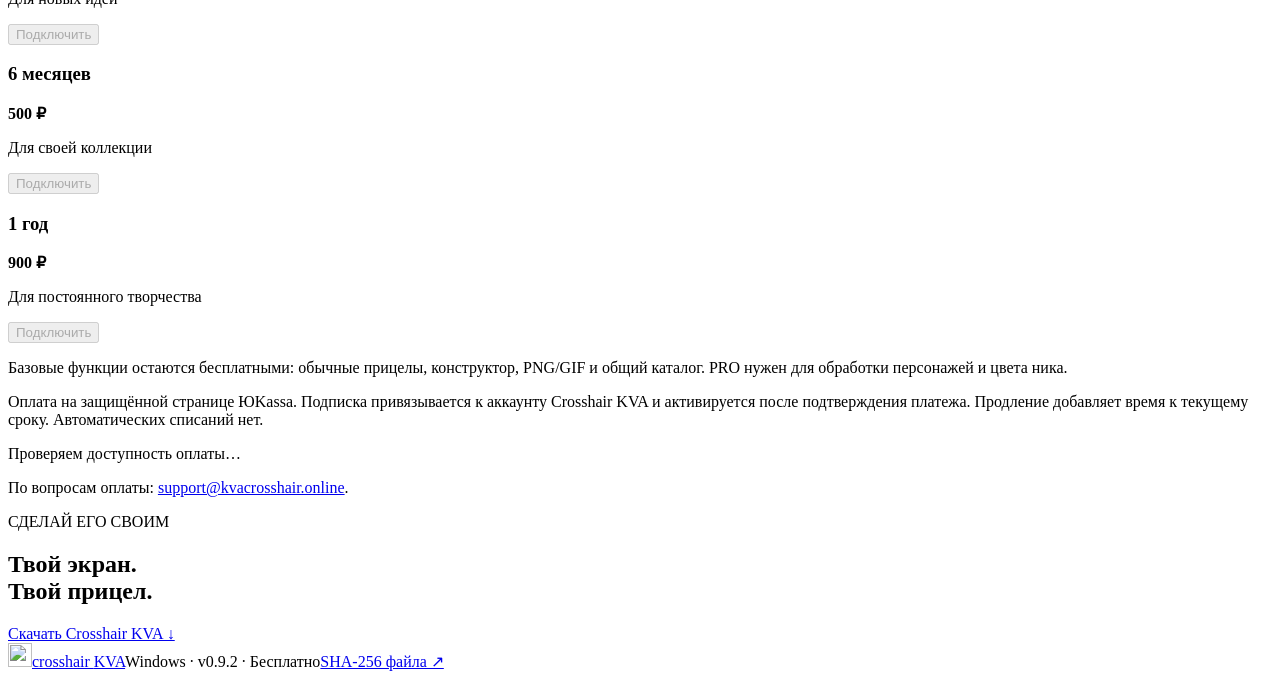
==== commit 1a37ce35: "Publish Crosshair KVA 0.9.2 source" ====
--- a/website/index.html
+++ b/website/index.html
@@ -13,7 +13,7 @@
   <header class="nav wrap"><a class="brand" href="#"><img src="/icon.png" width="30" height="30" alt="">crosshair <span>KVA</span></a><nav aria-label="Основная навигация"><a href="#features">Возможности</a><a href="#catalog">Каталог</a><a class="nav-download" href="/downloads/CrosshairKVA.exe" download>Скачать <span>↗</span></a></nav></header>
   <main>
     <section class="hero wrap">
-      <div class="hero-copy"><p class="eyebrow"><span class="live-dot"></span> ТВОЙ ФОКУС. ТВОЙ СТИЛЬ.</p><h1>Всё начинается<br>с <span>прицела.</span></h1><p class="intro">Точка, крест или что-то своё. Создай прицел под себя, держи его в центре экрана и делись с другими.</p><div class="hero-actions"><a class="button primary" href="/downloads/CrosshairKVA.exe" download>Скачать для Windows <span>↓</span></a><a class="text-link" href="#features">Что внутри ↘</a></div><p class="download-note">Бесплатно · v0.9.1 · Один EXE</p><div class="key-note"><kbd>F8</kbd> прицел <span>·</span> <kbd>F9</kbd> настройки</div></div>
+      <div class="hero-copy"><p class="eyebrow"><span class="live-dot"></span> ТВОЙ ФОКУС. ТВОЙ СТИЛЬ.</p><h1>Всё начинается<br>с <span>прицела.</span></h1><p class="intro">Точка, крест или что-то своё. Создай прицел под себя, держи его в центре экрана и делись с другими.</p><div class="hero-actions"><a class="button primary" href="/downloads/CrosshairKVA.exe" download>Скачать для Windows <span>↓</span></a><a class="text-link" href="#features">Что внутри ↘</a></div><p class="download-note">Бесплатно · v0.9.2 · Один EXE</p><div class="key-note"><kbd>F8</kbd> прицел <span>·</span> <kbd>F9</kbd> настройки</div></div>
       <div class="demo tile">
         <div class="demo-header"><span class="eyebrow">ПОПРОБУЙ ПРЯМО ЗДЕСЬ</span><span class="preview-label"><span class="live-dot"></span> PREVIEW</span></div>
         <div class="demo-stage"><div class="orbit"></div><div class="orbit outer"></div><canvas id="demo-canvas" width="600" height="320" aria-label="Предпросмотр выбранного прицела"></canvas><span>Только твой фокус.</span></div>
@@ -53,7 +53,7 @@
       <p class="pro-description">Базовые функции остаются бесплатными: обычные прицелы, конструктор, PNG/GIF и общий каталог. PRO нужен для обработки персонажей и цвета ника.</p>
       <p class="pro-description">Оплата на защищённой странице ЮKassa. Подписка привязывается к аккаунту Crosshair KVA и активируется после подтверждения платежа. Продление добавляет время к текущему сроку. Автоматических списаний нет.</p>
       <p id="pro-payment-status" class="pro-description" aria-live="polite">Проверяем доступность оплаты…</p>
-      <p class="pro-description">Чек формируется продавцом через «Мой налог» и передаётся на указанный email. По вопросам оплаты: <a href="mailto:support@kvacrosshair.online">support@kvacrosshair.online</a>.</p>
+      <p class="pro-description">По вопросам оплаты: <a href="mailto:support@kvacrosshair.online">support@kvacrosshair.online</a>.</p>
       <dialog id="pro-checkout" aria-labelledby="checkout-title">
         <button id="checkout-close" class="checkout-close" type="button" aria-label="Закрыть">×</button>
         <h3 id="checkout-title">Подключить KVA PRO</h3>
@@ -71,7 +71,7 @@
     </section>
     <section class="wrap final-cta"><div><p class="eyebrow">СДЕЛАЙ ЕГО СВОИМ</p><h2>Твой экран.<br><span>Твой прицел.</span></h2></div><a class="button primary" href="/downloads/CrosshairKVA.exe" download>Скачать Crosshair KVA ↓</a></section>
   </main>
-  <footer class="wrap"><a class="brand" href="#"><img src="/icon.png" width="24" height="24" alt="">crosshair <span>KVA</span></a><span>Windows · v0.9.1 · Бесплатно</span><a href="/downloads/SHA256.txt">SHA-256 файла ↗</a></footer>
+  <footer class="wrap"><a class="brand" href="#"><img src="/icon.png" width="24" height="24" alt="">crosshair <span>KVA</span></a><span>Windows · v0.9.2 · Бесплатно</span><a href="/downloads/SHA256.txt">SHA-256 файла ↗</a></footer>
   <script src="/demo.js" defer></script><script src="/catalog.js" defer></script>
 <script src="/pro.js" defer></script></body>
 </html>
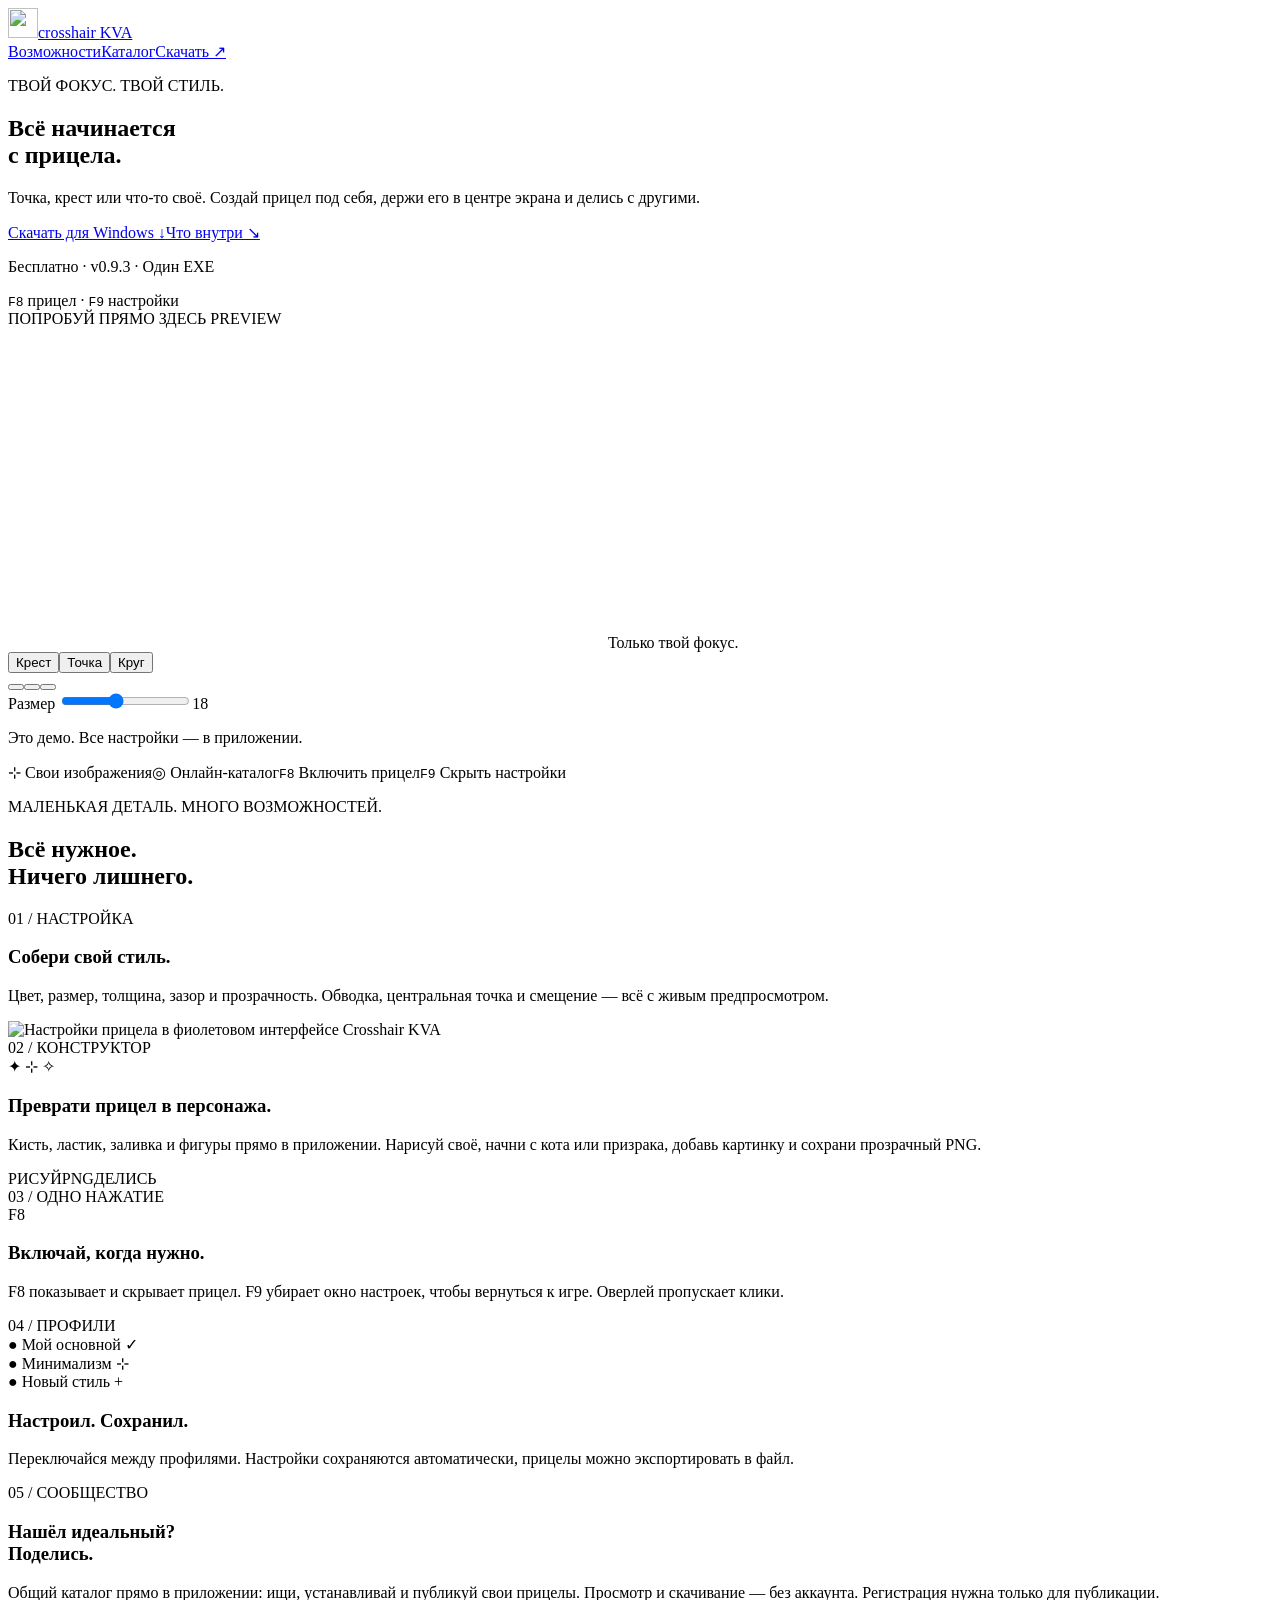
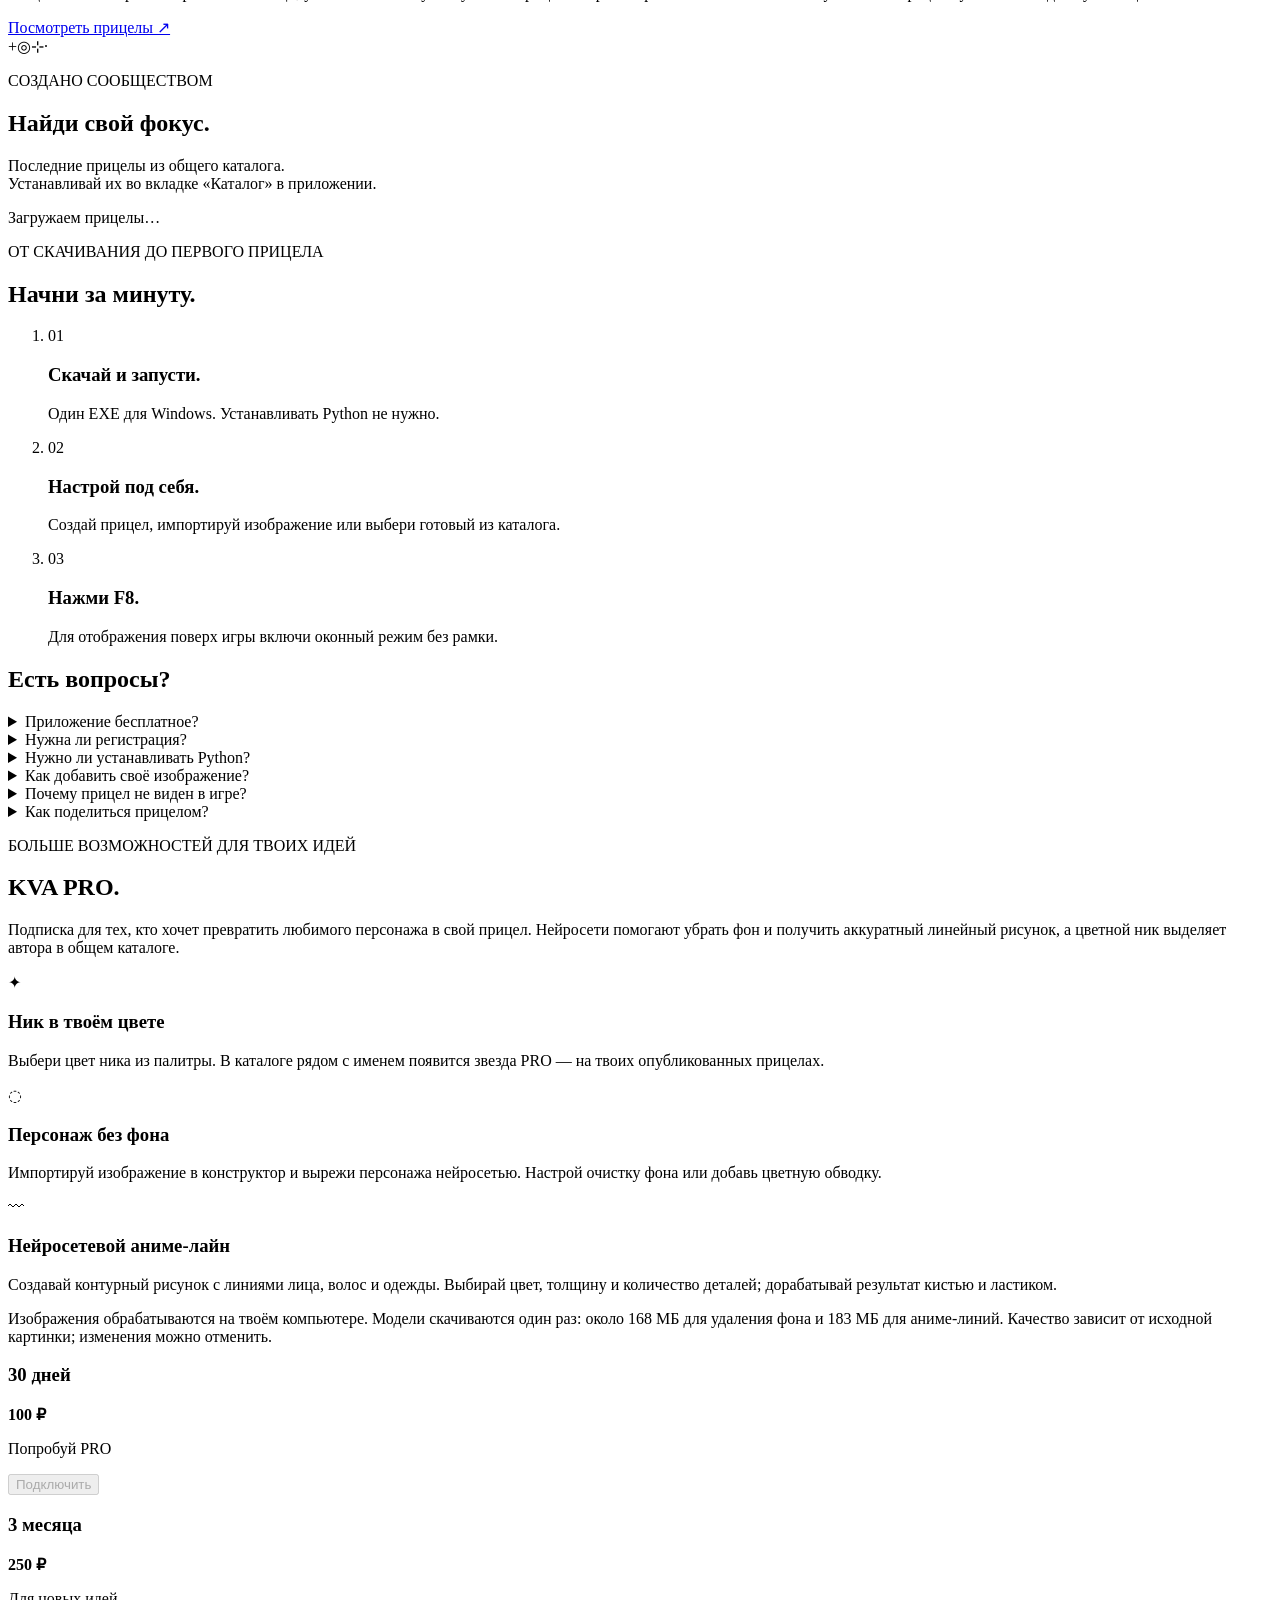
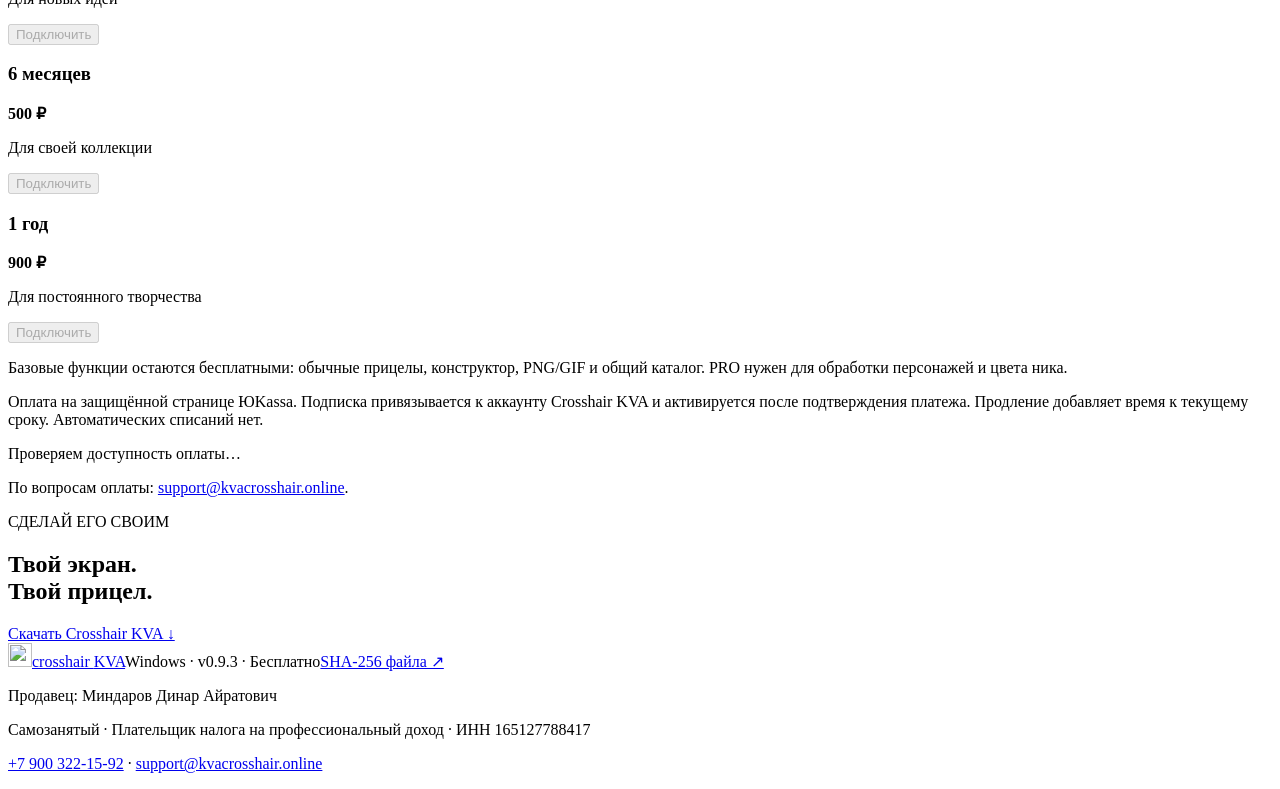
==== commit 76721105: "Publish Crosshair KVA 0.9.3 source" ====
--- a/website/index.html
+++ b/website/index.html
@@ -13,7 +13,7 @@
   <header class="nav wrap"><a class="brand" href="#"><img src="/icon.png" width="30" height="30" alt="">crosshair <span>KVA</span></a><nav aria-label="Основная навигация"><a href="#features">Возможности</a><a href="#catalog">Каталог</a><a class="nav-download" href="/downloads/CrosshairKVA.exe" download>Скачать <span>↗</span></a></nav></header>
   <main>
     <section class="hero wrap">
-      <div class="hero-copy"><p class="eyebrow"><span class="live-dot"></span> ТВОЙ ФОКУС. ТВОЙ СТИЛЬ.</p><h1>Всё начинается<br>с <span>прицела.</span></h1><p class="intro">Точка, крест или что-то своё. Создай прицел под себя, держи его в центре экрана и делись с другими.</p><div class="hero-actions"><a class="button primary" href="/downloads/CrosshairKVA.exe" download>Скачать для Windows <span>↓</span></a><a class="text-link" href="#features">Что внутри ↘</a></div><p class="download-note">Бесплатно · v0.9.2 · Один EXE</p><div class="key-note"><kbd>F8</kbd> прицел <span>·</span> <kbd>F9</kbd> настройки</div></div>
+      <div class="hero-copy"><p class="eyebrow"><span class="live-dot"></span> ТВОЙ ФОКУС. ТВОЙ СТИЛЬ.</p><h1>Всё начинается<br>с <span>прицела.</span></h1><p class="intro">Точка, крест или что-то своё. Создай прицел под себя, держи его в центре экрана и делись с другими.</p><div class="hero-actions"><a class="button primary" href="/downloads/CrosshairKVA.exe" download>Скачать для Windows <span>↓</span></a><a class="text-link" href="#features">Что внутри ↘</a></div><p class="download-note">Бесплатно · v0.9.3 · Один EXE</p><div class="key-note"><kbd>F8</kbd> прицел <span>·</span> <kbd>F9</kbd> настройки</div></div>
       <div class="demo tile">
         <div class="demo-header"><span class="eyebrow">ПОПРОБУЙ ПРЯМО ЗДЕСЬ</span><span class="preview-label"><span class="live-dot"></span> PREVIEW</span></div>
         <div class="demo-stage"><div class="orbit"></div><div class="orbit outer"></div><canvas id="demo-canvas" width="600" height="320" aria-label="Предпросмотр выбранного прицела"></canvas><span>Только твой фокус.</span></div>
@@ -71,7 +71,12 @@
     </section>
     <section class="wrap final-cta"><div><p class="eyebrow">СДЕЛАЙ ЕГО СВОИМ</p><h2>Твой экран.<br><span>Твой прицел.</span></h2></div><a class="button primary" href="/downloads/CrosshairKVA.exe" download>Скачать Crosshair KVA ↓</a></section>
   </main>
-  <footer class="wrap"><a class="brand" href="#"><img src="/icon.png" width="24" height="24" alt="">crosshair <span>KVA</span></a><span>Windows · v0.9.2 · Бесплатно</span><a href="/downloads/SHA256.txt">SHA-256 файла ↗</a></footer>
+  <footer class="wrap"><a class="brand" href="#"><img src="/icon.png" width="24" height="24" alt="">crosshair <span>KVA</span></a><span>Windows · v0.9.3 · Бесплатно</span><a href="/downloads/SHA256.txt">SHA-256 файла ↗</a></footer>
+  <section class="wrap seller-details" aria-label="Реквизиты продавца">
+    <p>Продавец: Миндаров Динар Айратович</p>
+    <p>Самозанятый · Плательщик налога на профессиональный доход · ИНН 165127788417</p>
+    <p><a href="tel:+79003221592">+7 900 322-15-92</a><span aria-hidden="true"> · </span><a href="mailto:support@kvacrosshair.online">support@kvacrosshair.online</a></p>
+  </section>
   <script src="/demo.js" defer></script><script src="/catalog.js" defer></script>
 <script src="/pro.js" defer></script></body>
 </html>
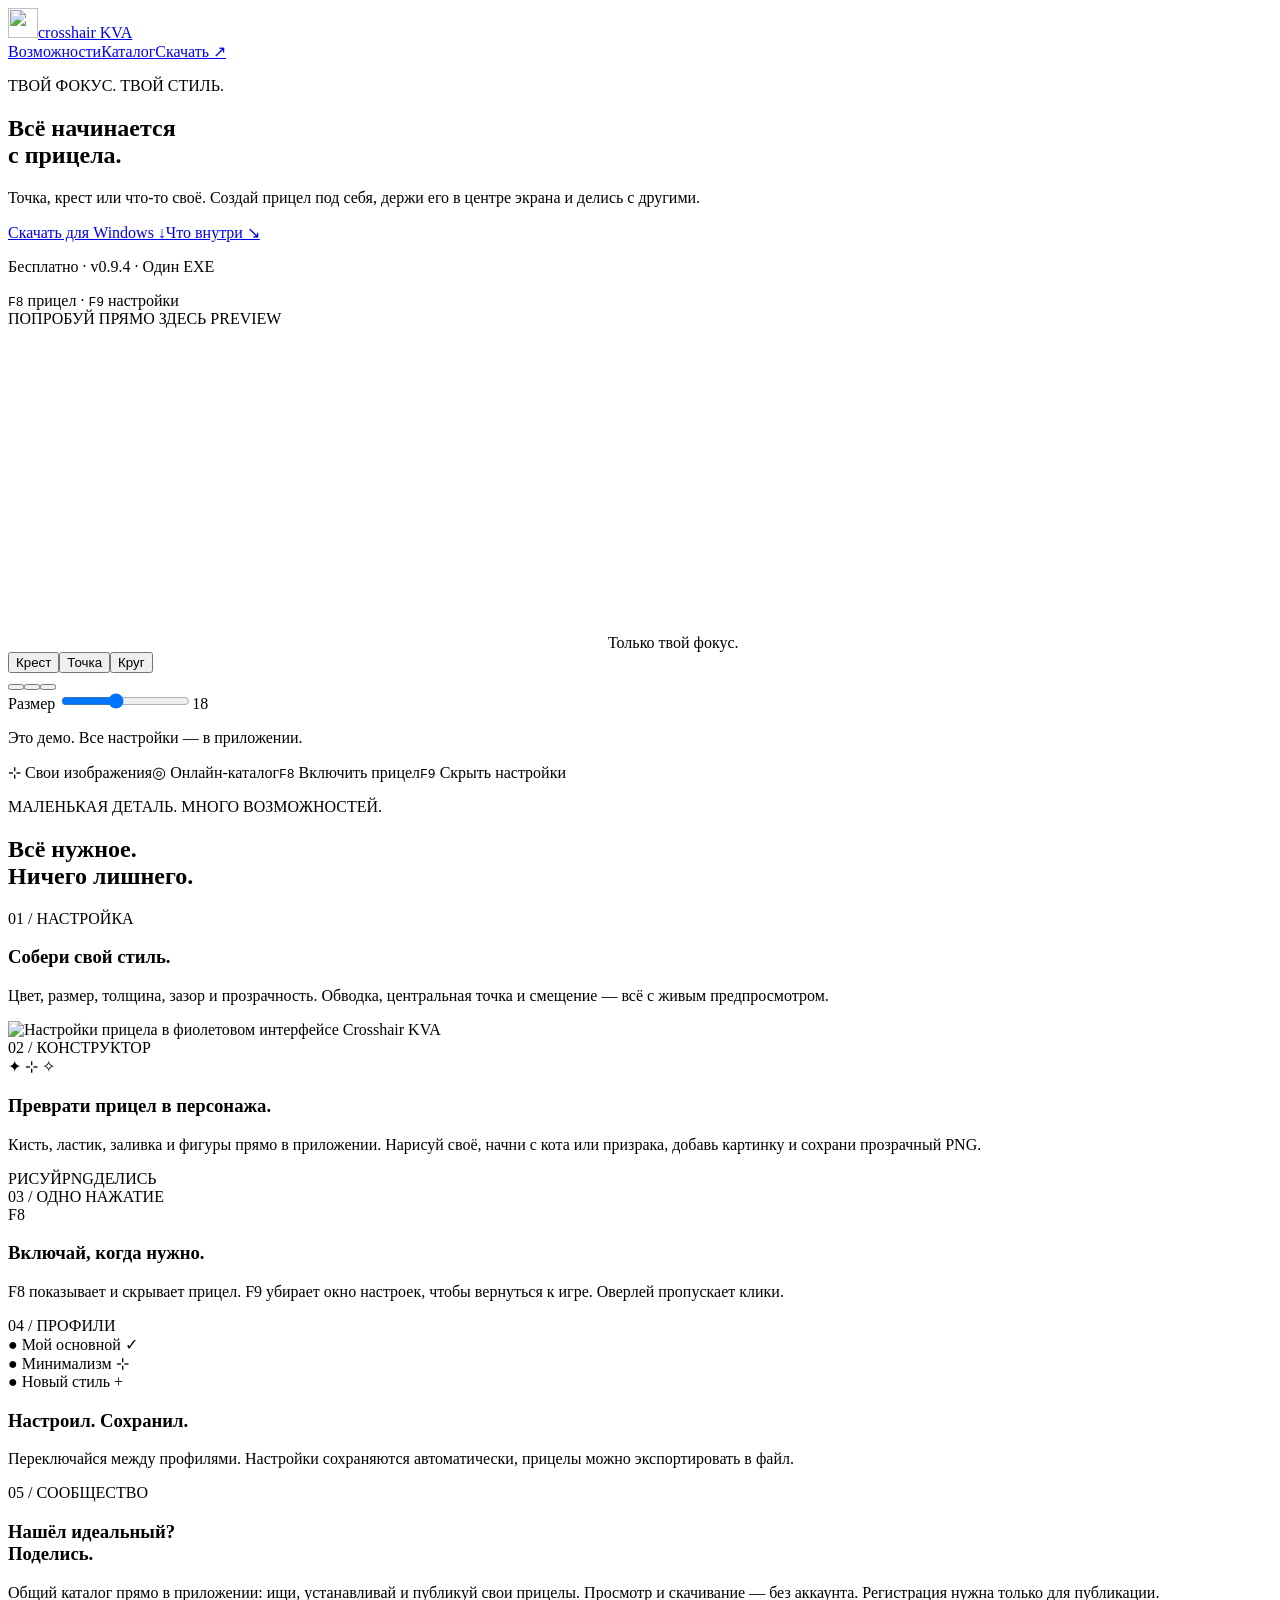
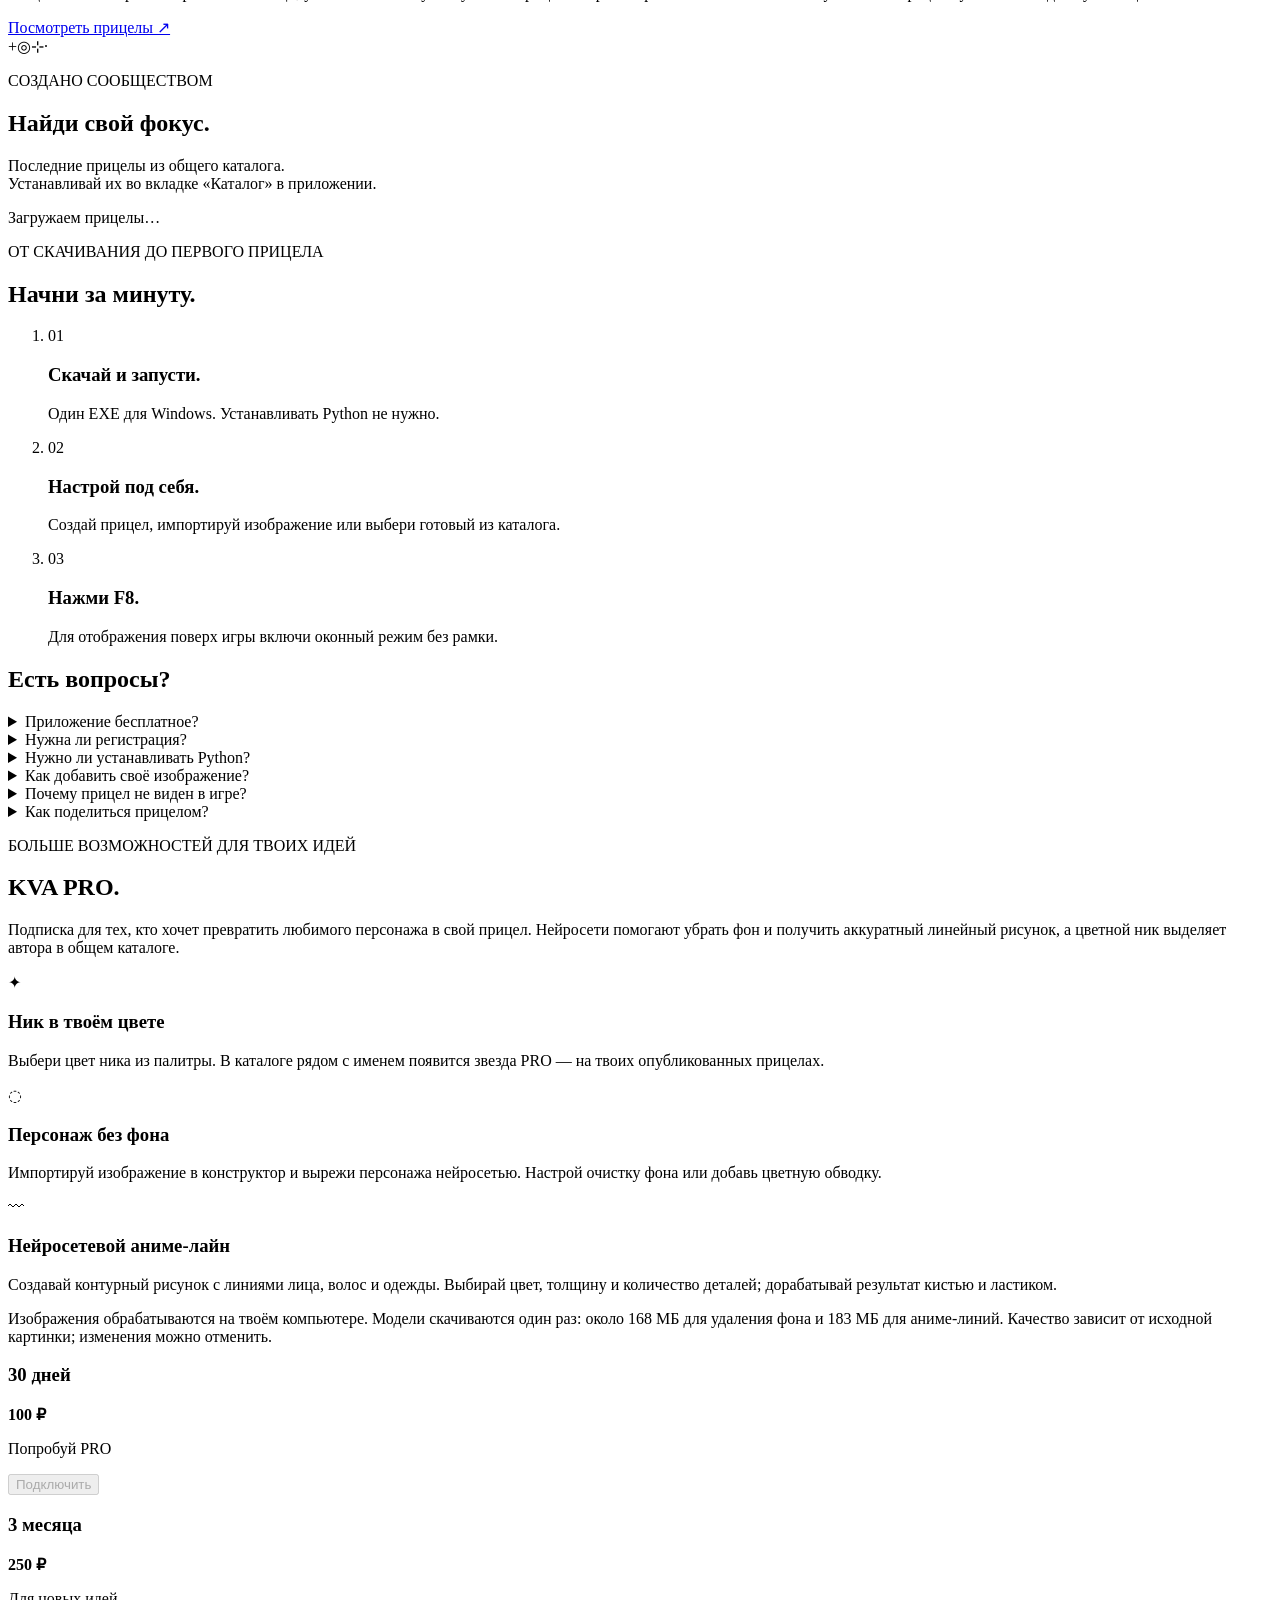
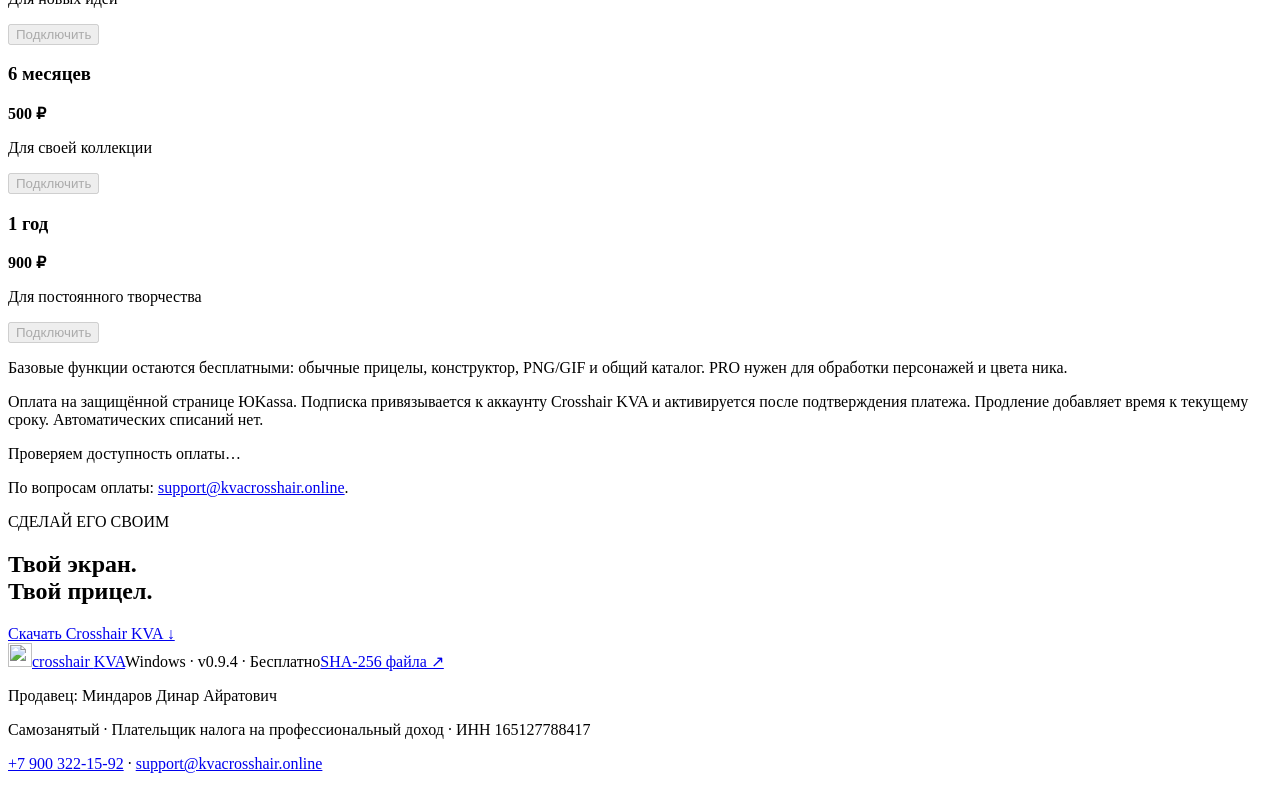
==== commit 7f25872c: "Publish Crosshair KVA 0.9.4 source" ====
--- a/website/index.html
+++ b/website/index.html
@@ -13,7 +13,7 @@
   <header class="nav wrap"><a class="brand" href="#"><img src="/icon.png" width="30" height="30" alt="">crosshair <span>KVA</span></a><nav aria-label="Основная навигация"><a href="#features">Возможности</a><a href="#catalog">Каталог</a><a class="nav-download" href="/downloads/CrosshairKVA.exe" download>Скачать <span>↗</span></a></nav></header>
   <main>
     <section class="hero wrap">
-      <div class="hero-copy"><p class="eyebrow"><span class="live-dot"></span> ТВОЙ ФОКУС. ТВОЙ СТИЛЬ.</p><h1>Всё начинается<br>с <span>прицела.</span></h1><p class="intro">Точка, крест или что-то своё. Создай прицел под себя, держи его в центре экрана и делись с другими.</p><div class="hero-actions"><a class="button primary" href="/downloads/CrosshairKVA.exe" download>Скачать для Windows <span>↓</span></a><a class="text-link" href="#features">Что внутри ↘</a></div><p class="download-note">Бесплатно · v0.9.3 · Один EXE</p><div class="key-note"><kbd>F8</kbd> прицел <span>·</span> <kbd>F9</kbd> настройки</div></div>
+      <div class="hero-copy"><p class="eyebrow"><span class="live-dot"></span> ТВОЙ ФОКУС. ТВОЙ СТИЛЬ.</p><h1>Всё начинается<br>с <span>прицела.</span></h1><p class="intro">Точка, крест или что-то своё. Создай прицел под себя, держи его в центре экрана и делись с другими.</p><div class="hero-actions"><a class="button primary" href="/downloads/CrosshairKVA.exe" download>Скачать для Windows <span>↓</span></a><a class="text-link" href="#features">Что внутри ↘</a></div><p class="download-note">Бесплатно · v0.9.4 · Один EXE</p><div class="key-note"><kbd>F8</kbd> прицел <span>·</span> <kbd>F9</kbd> настройки</div></div>
       <div class="demo tile">
         <div class="demo-header"><span class="eyebrow">ПОПРОБУЙ ПРЯМО ЗДЕСЬ</span><span class="preview-label"><span class="live-dot"></span> PREVIEW</span></div>
         <div class="demo-stage"><div class="orbit"></div><div class="orbit outer"></div><canvas id="demo-canvas" width="600" height="320" aria-label="Предпросмотр выбранного прицела"></canvas><span>Только твой фокус.</span></div>
@@ -71,7 +71,7 @@
     </section>
     <section class="wrap final-cta"><div><p class="eyebrow">СДЕЛАЙ ЕГО СВОИМ</p><h2>Твой экран.<br><span>Твой прицел.</span></h2></div><a class="button primary" href="/downloads/CrosshairKVA.exe" download>Скачать Crosshair KVA ↓</a></section>
   </main>
-  <footer class="wrap"><a class="brand" href="#"><img src="/icon.png" width="24" height="24" alt="">crosshair <span>KVA</span></a><span>Windows · v0.9.3 · Бесплатно</span><a href="/downloads/SHA256.txt">SHA-256 файла ↗</a></footer>
+  <footer class="wrap"><a class="brand" href="#"><img src="/icon.png" width="24" height="24" alt="">crosshair <span>KVA</span></a><span>Windows · v0.9.4 · Бесплатно</span><a href="/downloads/SHA256.txt">SHA-256 файла ↗</a></footer>
   <section class="wrap seller-details" aria-label="Реквизиты продавца">
     <p>Продавец: Миндаров Динар Айратович</p>
     <p>Самозанятый · Плательщик налога на профессиональный доход · ИНН 165127788417</p>
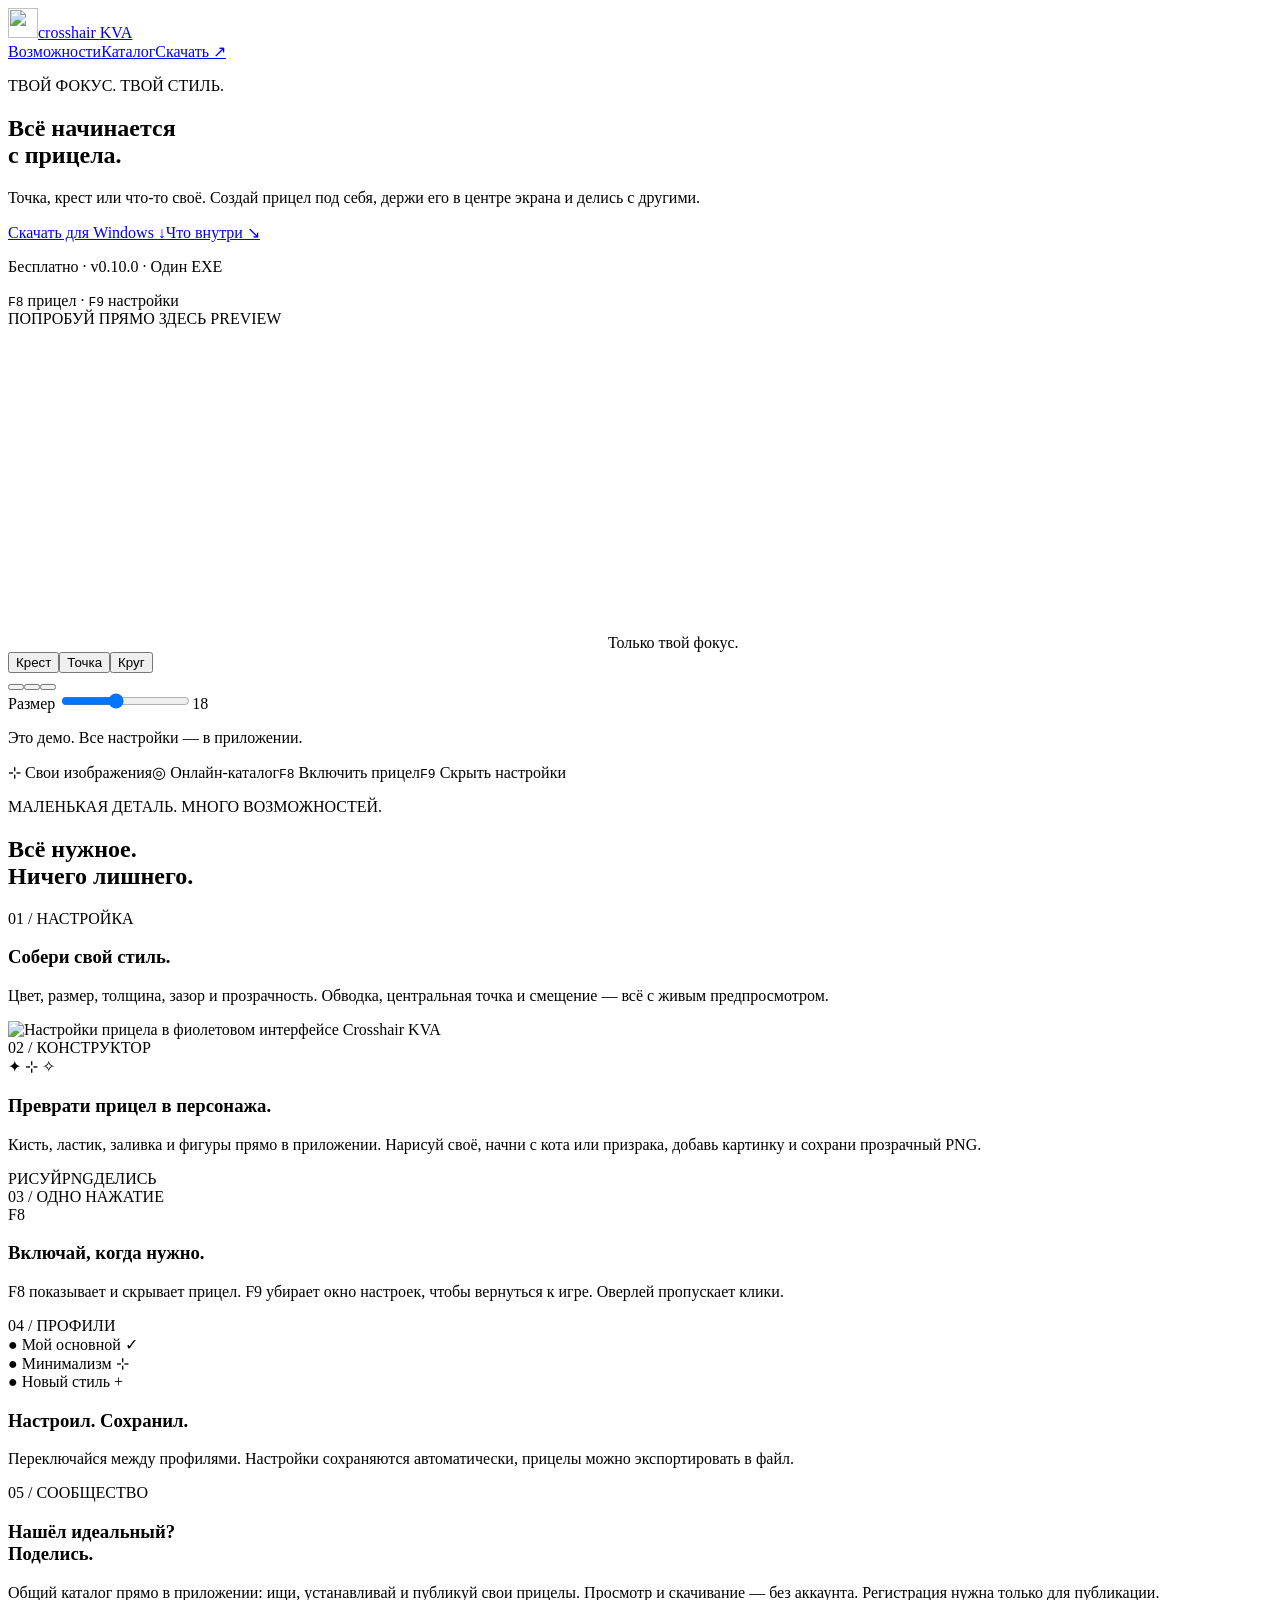
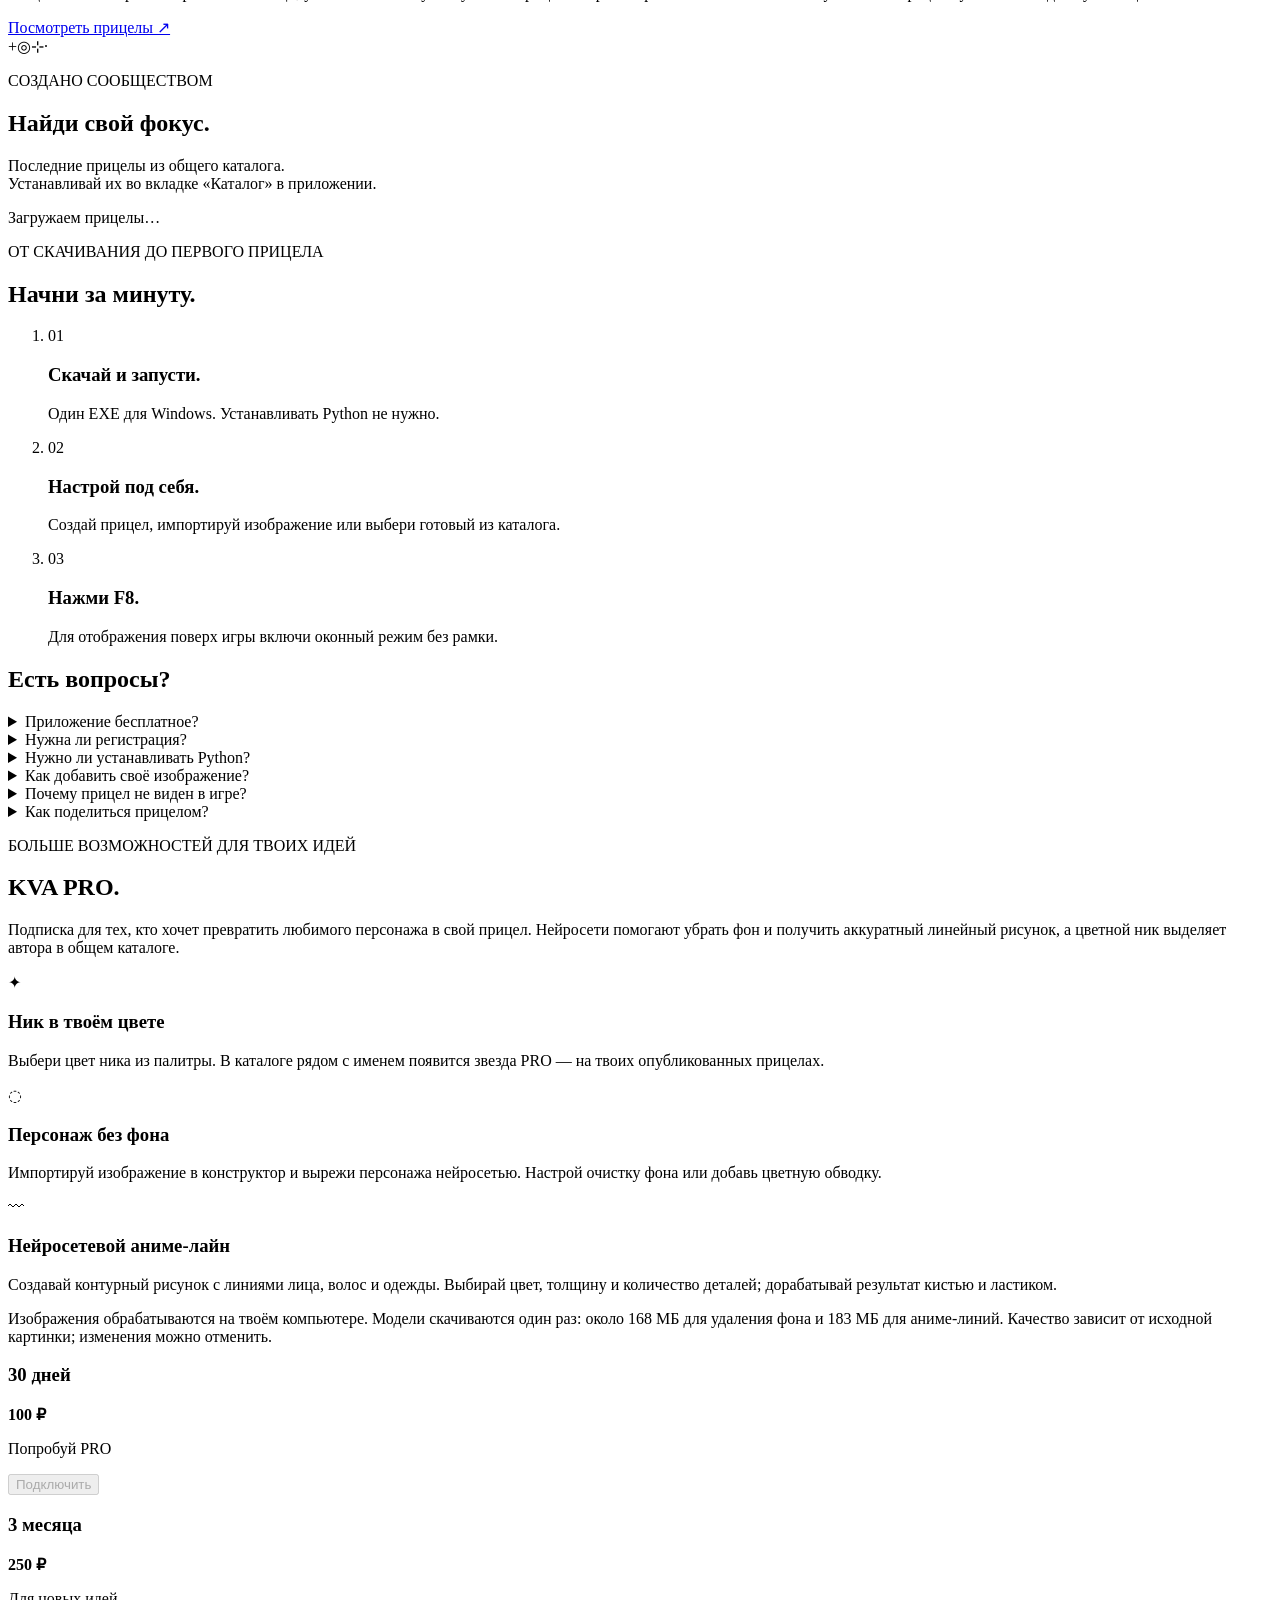
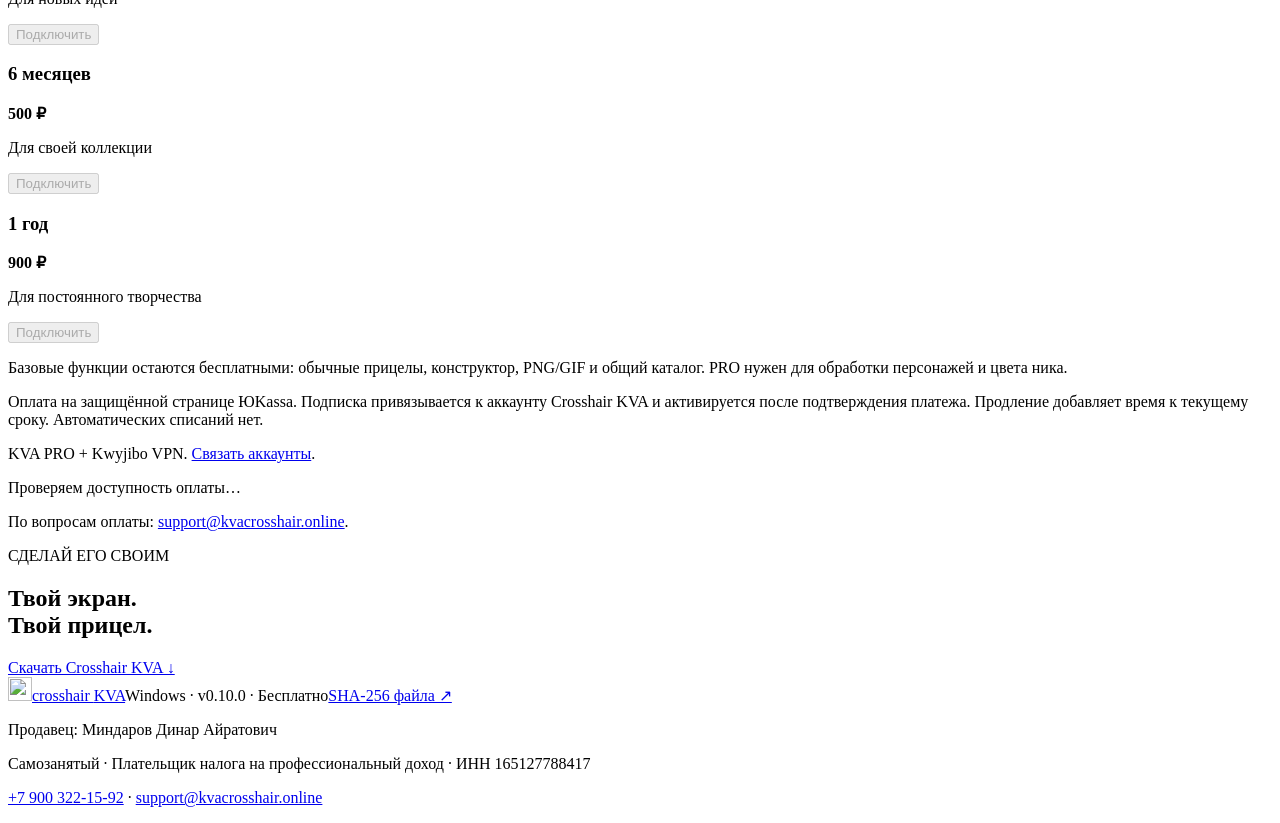
==== commit c22a8515: "Publish Crosshair KVA 0.10.0 source" ====
--- a/website/index.html
+++ b/website/index.html
@@ -13,7 +13,7 @@
   <header class="nav wrap"><a class="brand" href="#"><img src="/icon.png" width="30" height="30" alt="">crosshair <span>KVA</span></a><nav aria-label="Основная навигация"><a href="#features">Возможности</a><a href="#catalog">Каталог</a><a class="nav-download" href="/downloads/CrosshairKVA.exe" download>Скачать <span>↗</span></a></nav></header>
   <main>
     <section class="hero wrap">
-      <div class="hero-copy"><p class="eyebrow"><span class="live-dot"></span> ТВОЙ ФОКУС. ТВОЙ СТИЛЬ.</p><h1>Всё начинается<br>с <span>прицела.</span></h1><p class="intro">Точка, крест или что-то своё. Создай прицел под себя, держи его в центре экрана и делись с другими.</p><div class="hero-actions"><a class="button primary" href="/downloads/CrosshairKVA.exe" download>Скачать для Windows <span>↓</span></a><a class="text-link" href="#features">Что внутри ↘</a></div><p class="download-note">Бесплатно · v0.9.4 · Один EXE</p><div class="key-note"><kbd>F8</kbd> прицел <span>·</span> <kbd>F9</kbd> настройки</div></div>
+      <div class="hero-copy"><p class="eyebrow"><span class="live-dot"></span> ТВОЙ ФОКУС. ТВОЙ СТИЛЬ.</p><h1>Всё начинается<br>с <span>прицела.</span></h1><p class="intro">Точка, крест или что-то своё. Создай прицел под себя, держи его в центре экрана и делись с другими.</p><div class="hero-actions"><a class="button primary" href="/downloads/CrosshairKVA.exe" download>Скачать для Windows <span>↓</span></a><a class="text-link" href="#features">Что внутри ↘</a></div><p class="download-note">Бесплатно · v0.10.0 · Один EXE</p><div class="key-note"><kbd>F8</kbd> прицел <span>·</span> <kbd>F9</kbd> настройки</div></div>
       <div class="demo tile">
         <div class="demo-header"><span class="eyebrow">ПОПРОБУЙ ПРЯМО ЗДЕСЬ</span><span class="preview-label"><span class="live-dot"></span> PREVIEW</span></div>
         <div class="demo-stage"><div class="orbit"></div><div class="orbit outer"></div><canvas id="demo-canvas" width="600" height="320" aria-label="Предпросмотр выбранного прицела"></canvas><span>Только твой фокус.</span></div>
@@ -52,6 +52,7 @@
       </div>
       <p class="pro-description">Базовые функции остаются бесплатными: обычные прицелы, конструктор, PNG/GIF и общий каталог. PRO нужен для обработки персонажей и цвета ника.</p>
       <p class="pro-description">Оплата на защищённой странице ЮKassa. Подписка привязывается к аккаунту Crosshair KVA и активируется после подтверждения платежа. Продление добавляет время к текущему сроку. Автоматических списаний нет.</p>
+      <p class="pro-description">KVA PRO + Kwyjibo VPN. <a href="/vpn.html">Связать аккаунты</a>.</p>
       <p id="pro-payment-status" class="pro-description" aria-live="polite">Проверяем доступность оплаты…</p>
       <p class="pro-description">По вопросам оплаты: <a href="mailto:support@kvacrosshair.online">support@kvacrosshair.online</a>.</p>
       <dialog id="pro-checkout" aria-labelledby="checkout-title">
@@ -71,7 +72,7 @@
     </section>
     <section class="wrap final-cta"><div><p class="eyebrow">СДЕЛАЙ ЕГО СВОИМ</p><h2>Твой экран.<br><span>Твой прицел.</span></h2></div><a class="button primary" href="/downloads/CrosshairKVA.exe" download>Скачать Crosshair KVA ↓</a></section>
   </main>
-  <footer class="wrap"><a class="brand" href="#"><img src="/icon.png" width="24" height="24" alt="">crosshair <span>KVA</span></a><span>Windows · v0.9.4 · Бесплатно</span><a href="/downloads/SHA256.txt">SHA-256 файла ↗</a></footer>
+  <footer class="wrap"><a class="brand" href="#"><img src="/icon.png" width="24" height="24" alt="">crosshair <span>KVA</span></a><span>Windows · v0.10.0 · Бесплатно</span><a href="/downloads/SHA256.txt">SHA-256 файла ↗</a></footer>
   <section class="wrap seller-details" aria-label="Реквизиты продавца">
     <p>Продавец: Миндаров Динар Айратович</p>
     <p>Самозанятый · Плательщик налога на профессиональный доход · ИНН 165127788417</p>
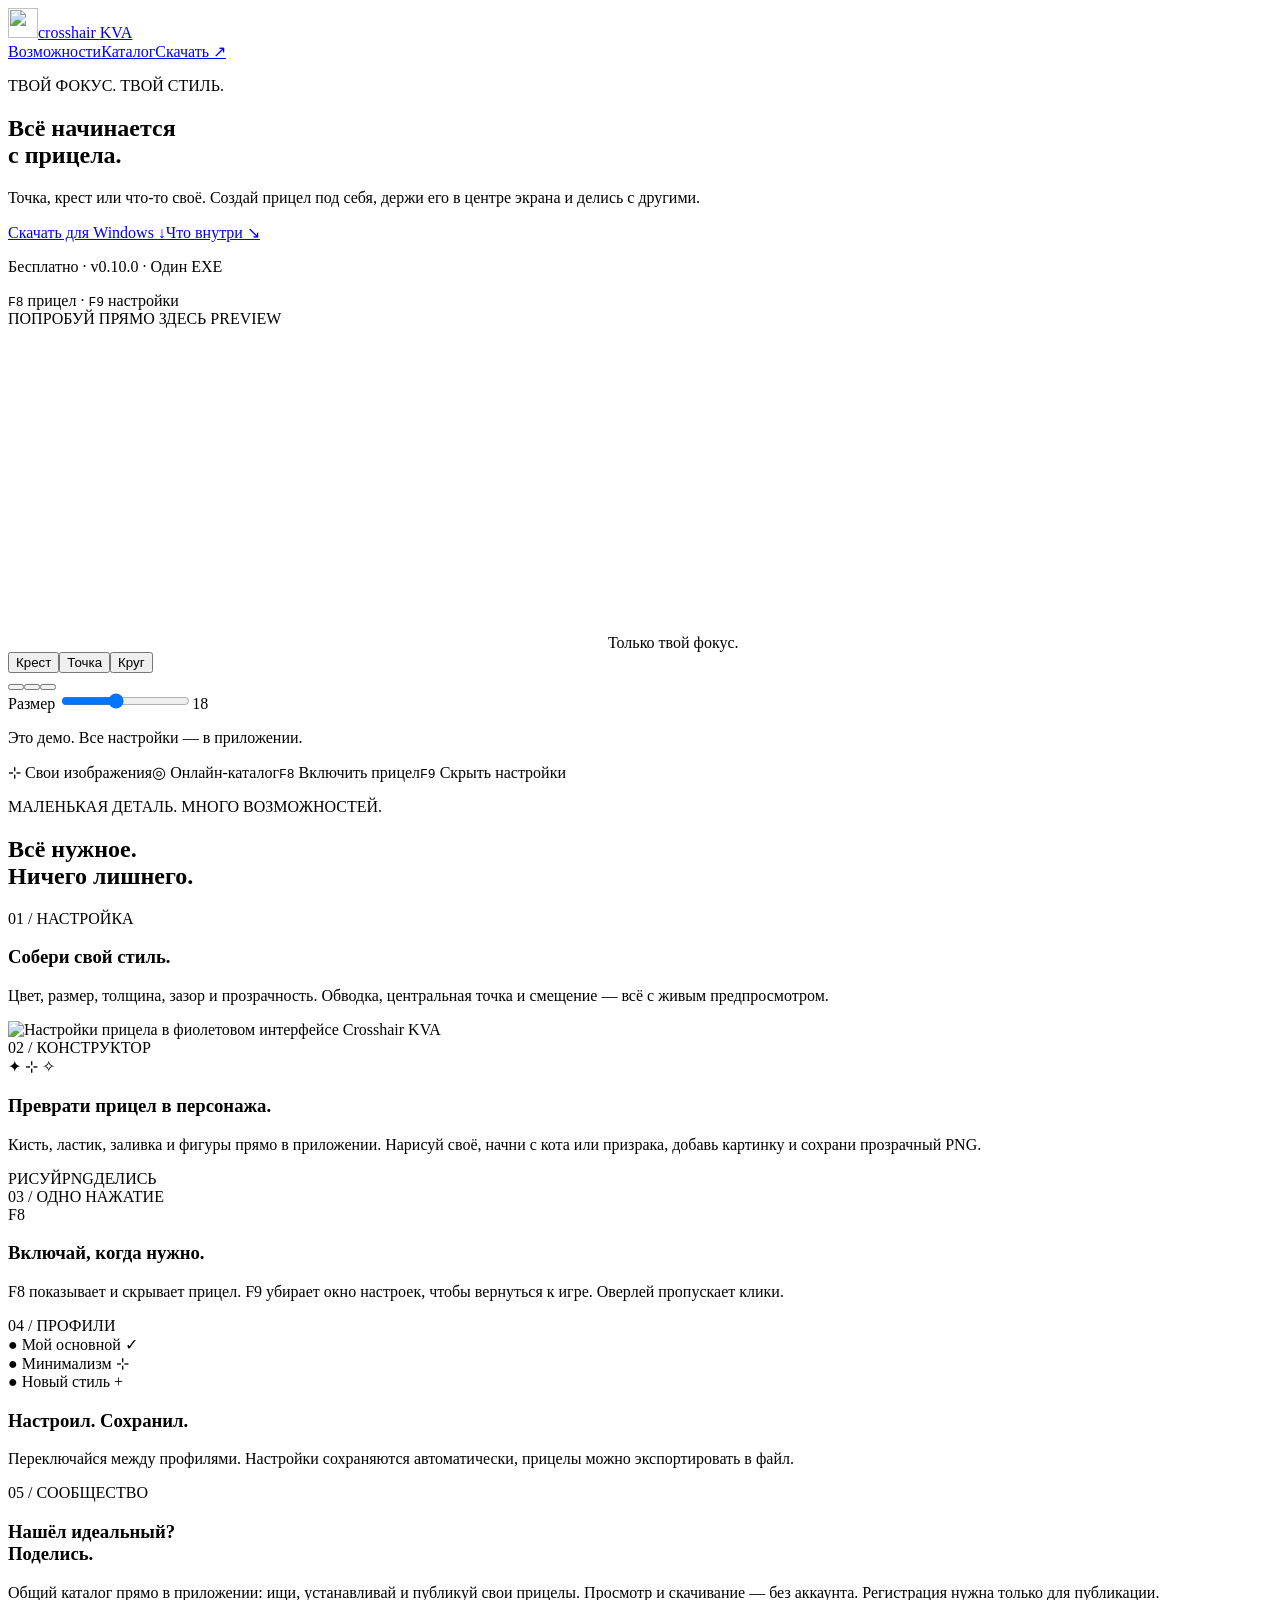
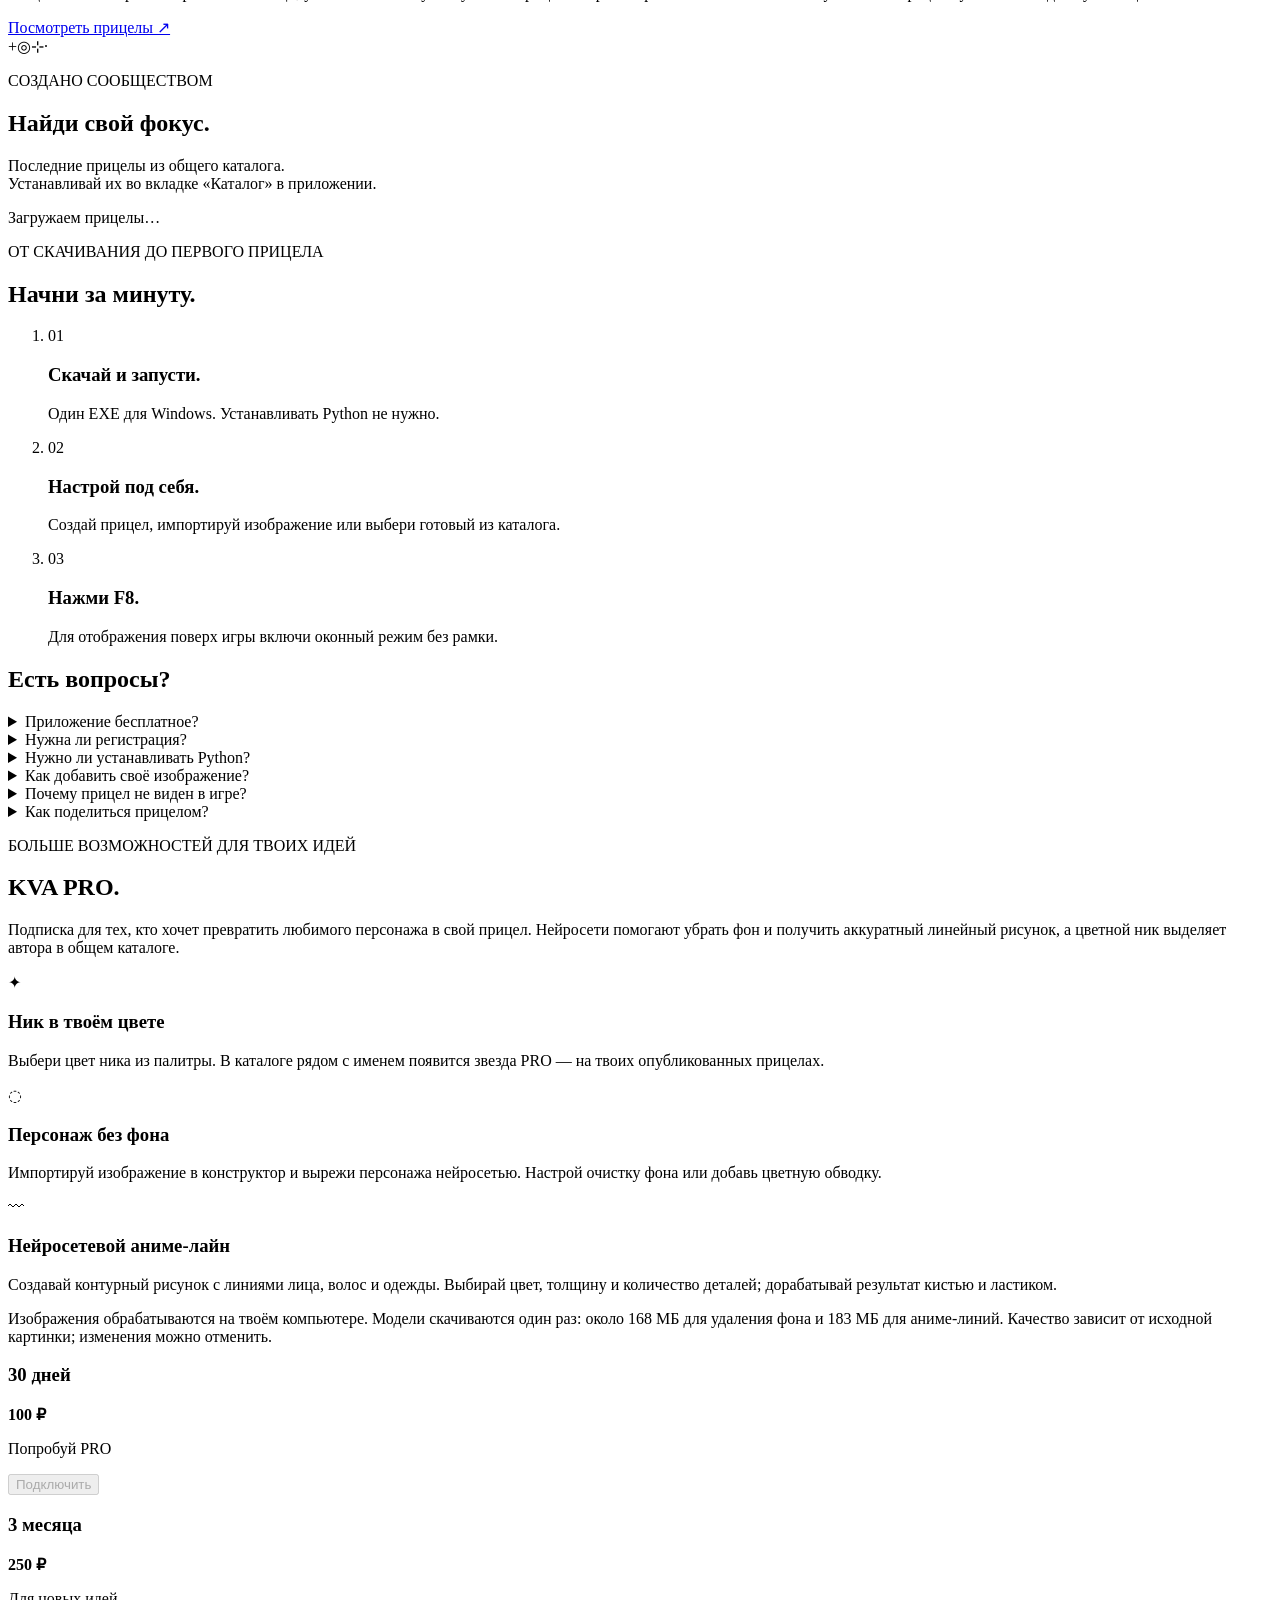
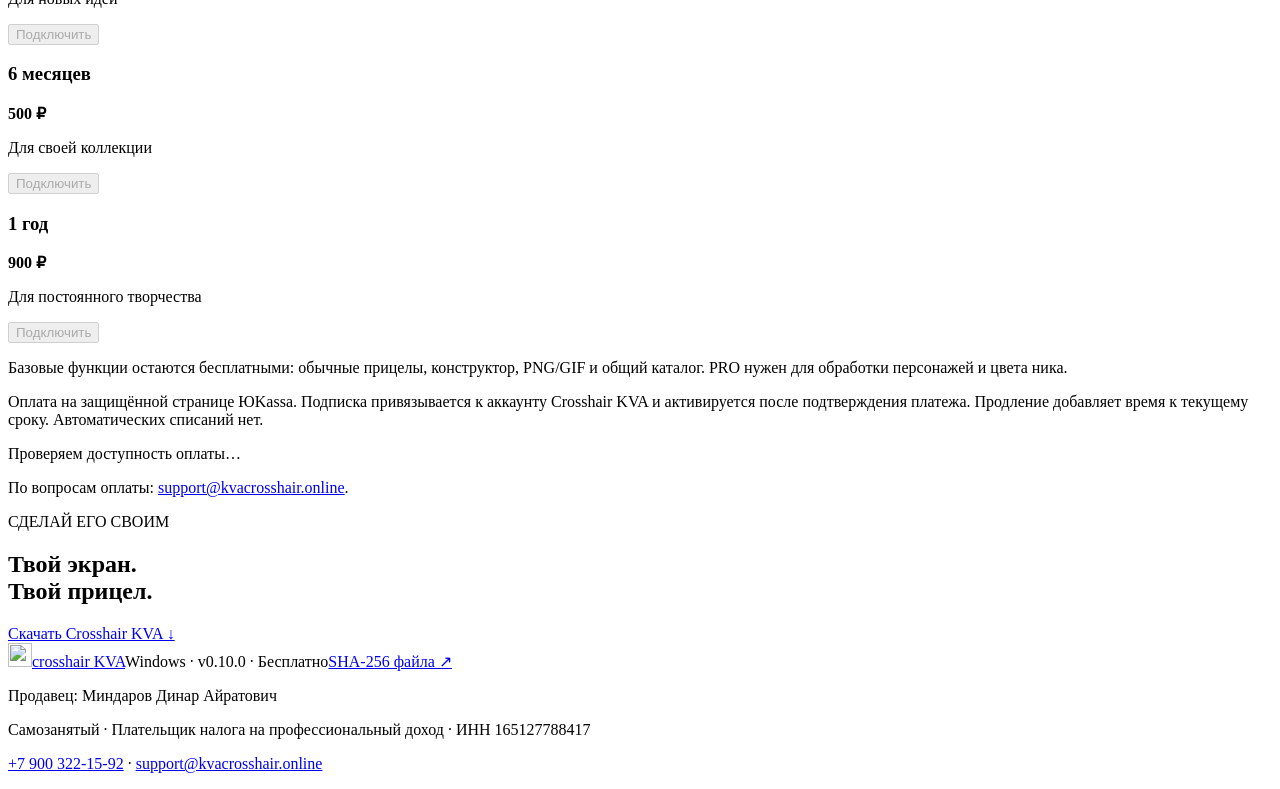
==== commit dd9f42e1: "Remove VPN promotion from website; retain neutral account linking" ====
--- a/website/index.html
+++ b/website/index.html
@@ -1,83 +1,82 @@
-<!doctype html>
-<html lang="ru">
-<head>
-  <meta charset="utf-8"><meta name="viewport" content="width=device-width, initial-scale=1">
-  <meta name="theme-color" content="#0c0b10">
-  <meta name="description" content="Crosshair KVA — бесплатный прицел для Windows. Настрой форму и цвет, добавь своё изображение и найди прицелы сообщества в общем каталоге.">
-  <meta property="og:title" content="Crosshair KVA — твой прицел, твои правила"><meta property="og:description" content="Точка, крест или что-то своё. Бесплатное приложение для Windows с общим каталогом прицелов."><meta property="og:type" content="website"><meta property="og:url" content="https://kvacrosshair.online/"><meta property="og:image" content="https://kvacrosshair.online/icon.png">
-  <link rel="canonical" href="https://kvacrosshair.online/">
-  <title>Crosshair KVA — твой прицел, твои правила</title>
-  <link rel="stylesheet" href="/style.css"><link rel="icon" href="/icon.ico" sizes="any">
-</head>
-<body>
-  <header class="nav wrap"><a class="brand" href="#"><img src="/icon.png" width="30" height="30" alt="">crosshair <span>KVA</span></a><nav aria-label="Основная навигация"><a href="#features">Возможности</a><a href="#catalog">Каталог</a><a class="nav-download" href="/downloads/CrosshairKVA.exe" download>Скачать <span>↗</span></a></nav></header>
-  <main>
-    <section class="hero wrap">
-      <div class="hero-copy"><p class="eyebrow"><span class="live-dot"></span> ТВОЙ ФОКУС. ТВОЙ СТИЛЬ.</p><h1>Всё начинается<br>с <span>прицела.</span></h1><p class="intro">Точка, крест или что-то своё. Создай прицел под себя, держи его в центре экрана и делись с другими.</p><div class="hero-actions"><a class="button primary" href="/downloads/CrosshairKVA.exe" download>Скачать для Windows <span>↓</span></a><a class="text-link" href="#features">Что внутри ↘</a></div><p class="download-note">Бесплатно · v0.10.0 · Один EXE</p><div class="key-note"><kbd>F8</kbd> прицел <span>·</span> <kbd>F9</kbd> настройки</div></div>
-      <div class="demo tile">
-        <div class="demo-header"><span class="eyebrow">ПОПРОБУЙ ПРЯМО ЗДЕСЬ</span><span class="preview-label"><span class="live-dot"></span> PREVIEW</span></div>
-        <div class="demo-stage"><div class="orbit"></div><div class="orbit outer"></div><canvas id="demo-canvas" width="600" height="320" aria-label="Предпросмотр выбранного прицела"></canvas><span>Только твой фокус.</span></div>
-        <div class="demo-controls"><div class="style-buttons" role="group" aria-label="Форма прицела"><button type="button" data-style="cross" aria-pressed="true">Крест</button><button type="button" data-style="dot" aria-pressed="false">Точка</button><button type="button" data-style="ring" aria-pressed="false">Круг</button></div><div class="colors" role="group" aria-label="Цвет"><button type="button" class="swatch violet" data-color="#b69aff" aria-label="Фиолетовый" aria-pressed="true"></button><button type="button" class="swatch mint" data-color="#8bf1c5" aria-label="Мятный" aria-pressed="false"></button><button type="button" class="swatch white" data-color="#ffffff" aria-label="Белый" aria-pressed="false"></button></div></div>
-        <label class="size-control" for="demo-size">Размер <input id="demo-size" type="range" min="8" max="32" value="18"><output id="demo-size-value" for="demo-size">18</output></label><p class="demo-note">Это демо. Все настройки — в приложении.</p>
-      </div>
-    </section>
-    <div class="wrap quick-facts"><span>⊹ Свои изображения</span><span>◎ Онлайн-каталог</span><span><kbd>F8</kbd> Включить прицел</span><span><kbd>F9</kbd> Скрыть настройки</span></div>
-    <section id="features" class="wrap section"><div class="section-heading"><p class="eyebrow">МАЛЕНЬКАЯ ДЕТАЛЬ. МНОГО ВОЗМОЖНОСТЕЙ.</p><h2>Всё нужное.<br><span class="muted">Ничего лишнего.</span></h2></div>
-      <div class="bento-grid">
-        <article class="tile editor-tile"><div class="tile-copy"><span class="tile-number">01 / НАСТРОЙКА</span><h3>Собери свой стиль.</h3><p>Цвет, размер, толщина, зазор и прозрачность. Обводка, центральная точка и смещение — всё с живым предпросмотром.</p></div><div class="app-preview"><img src="/app.png" width="860" height="760" loading="lazy" alt="Настройки прицела в фиолетовом интерфейсе Crosshair KVA"></div></article>
-        <article class="tile image-tile"><span class="tile-number">02 / КОНСТРУКТОР</span><div class="custom-visual" aria-hidden="true">✦ <span>⊹</span> ✧</div><h3>Преврати прицел в персонажа.</h3><p>Кисть, ластик, заливка и фигуры прямо в приложении. Нарисуй своё, начни с кота или призрака, добавь картинку и сохрани прозрачный PNG.</p><div class="format-tags"><span>РИСУЙ</span><span>PNG</span><span>ДЕЛИСЬ</span></div></article>
-        <article class="tile hotkey-tile"><span class="tile-number">03 / ОДНО НАЖАТИЕ</span><div class="big-key" aria-hidden="true">F8</div><h3>Включай, когда нужно.</h3><p>F8 показывает и скрывает прицел. F9 убирает окно настроек, чтобы вернуться к игре. Оверлей пропускает клики.</p></article>
-        <article class="tile profiles-tile"><span class="tile-number">04 / ПРОФИЛИ</span><div class="profile-stack" aria-hidden="true"><div>● Мой основной <span>✓</span></div><div>● Минимализм <span>⊹</span></div><div>● Новый стиль <span>+</span></div></div><h3>Настроил. Сохранил.</h3><p>Переключайся между профилями. Настройки сохраняются автоматически, прицелы можно экспортировать в файл.</p></article>
-        <article class="tile community-tile"><div><span class="tile-number">05 / СООБЩЕСТВО</span><h3>Нашёл идеальный?<br>Поделись.</h3><p>Общий каталог прямо в приложении: ищи, устанавливай и публикуй свои прицелы. Просмотр и скачивание — без аккаунта. Регистрация нужна только для публикации.</p><a class="text-link" href="#catalog">Посмотреть прицелы ↗</a></div><div class="community-art" aria-hidden="true"><span>+</span><span>◎</span><span>⊹</span><span>·</span></div></article>
-      </div>
-    </section>
-    <section id="catalog" class="wrap section"><div class="catalog-heading"><div><p class="eyebrow">СОЗДАНО СООБЩЕСТВОМ</p><h2>Найди свой <span class="muted">фокус.</span></h2></div><p>Последние прицелы из общего каталога.<br>Устанавливай их во вкладке «Каталог» в приложении.</p></div><div id="catalog-grid" class="catalog-grid" aria-live="polite"><p class="catalog-message">Загружаем прицелы…</p></div></section>
-    <section class="wrap section getting-started"><div><p class="eyebrow">ОТ СКАЧИВАНИЯ ДО ПЕРВОГО ПРИЦЕЛА</p><h2>Начни за минуту.</h2></div><ol><li><span>01</span><div><h3>Скачай и запусти.</h3><p>Один EXE для Windows. Устанавливать Python не нужно.</p></div></li><li><span>02</span><div><h3>Настрой под себя.</h3><p>Создай прицел, импортируй изображение или выбери готовый из каталога.</p></div></li><li><span>03</span><div><h3>Нажми F8.</h3><p>Для отображения поверх игры включи оконный режим без рамки.</p></div></li></ol></section>
-    <section id="faq" class="wrap section faq"><h2>Есть вопросы?</h2><details><summary>Приложение бесплатное?</summary><p>Да. Настройки, импорт собственных изображений и общий каталог доступны бесплатно.</p></details><details><summary>Нужна ли регистрация?</summary><p>Настраивай, просматривай и устанавливай прицелы без аккаунта. Регистрация нужна только для публикации в общем каталоге.</p></details><details><summary>Нужно ли устанавливать Python?</summary><p>Нет. В EXE уже включено всё необходимое для запуска. Профили сохраняются автоматически.</p></details><details><summary>Как добавить своё изображение?</summary><p>Нажми «Импорт прицела» в настройках. Для аккуратного результата используй PNG с прозрачным фоном.</p></details><details><summary>Почему прицел не виден в игре?</summary><p>Нажми F8 и переключи игру в оконный режим без рамки. Прицел — обычный оверлей Windows: в эксклюзивном полноэкранном режиме он может не отображаться.</p></details><details><summary>Как поделиться прицелом?</summary><p>Открой «Каталог», войди или зарегистрируйся и нажми «Опубликовать текущий». Можно также экспортировать файл .kvacrosshair и передать его другу.</p></details></section>
-    <section id="pro" class="wrap section" aria-labelledby="pro-title">
-      <p class="eyebrow">БОЛЬШЕ ВОЗМОЖНОСТЕЙ ДЛЯ ТВОИХ ИДЕЙ</p>
-      <h2 id="pro-title">KVA <span class="muted">PRO.</span></h2>
-      <p class="pro-description">Подписка для тех, кто хочет превратить любимого персонажа в свой прицел. Нейросети помогают убрать фон и получить аккуратный линейный рисунок, а цветной ник выделяет автора в общем каталоге.</p>
-      <div class="pro-features">
-        <article><span class="pro-mark" aria-hidden="true">✦</span><h3>Ник в твоём цвете</h3><p>Выбери цвет ника из палитры. В каталоге рядом с именем появится звезда PRO — на твоих опубликованных прицелах.</p></article>
-        <article><span class="pro-mark" aria-hidden="true">◌</span><h3>Персонаж без фона</h3><p>Импортируй изображение в конструктор и вырежи персонажа нейросетью. Настрой очистку фона или добавь цветную обводку.</p></article>
-        <article><span class="pro-mark" aria-hidden="true">〰</span><h3>Нейросетевой аниме-лайн</h3><p>Создавай контурный рисунок с линиями лица, волос и одежды. Выбирай цвет, толщину и количество деталей; дорабатывай результат кистью и ластиком.</p></article>
-      </div>
-      <p class="pro-description">Изображения обрабатываются на твоём компьютере. Модели скачиваются один раз: около 168 МБ для удаления фона и 183 МБ для аниме-линий. Качество зависит от исходной картинки; изменения можно отменить.</p>
-      <div class="pro-plans" aria-label="Тарифы подписки">
-        <article><h3>30 дней</h3><strong>100 ₽</strong><p>Попробуй PRO</p><button class="button primary pro-buy" data-plan="month" disabled>Подключить</button></article>
-        <article><h3>3 месяца</h3><strong>250 ₽</strong><p>Для новых идей</p><button class="button primary pro-buy" data-plan="quarter" disabled>Подключить</button></article>
-        <article><h3>6 месяцев</h3><strong>500 ₽</strong><p>Для своей коллекции</p><button class="button primary pro-buy" data-plan="half" disabled>Подключить</button></article>
-        <article><h3>1 год</h3><strong>900 ₽</strong><p>Для постоянного творчества</p><button class="button primary pro-buy" data-plan="year" disabled>Подключить</button></article>
-      </div>
-      <p class="pro-description">Базовые функции остаются бесплатными: обычные прицелы, конструктор, PNG/GIF и общий каталог. PRO нужен для обработки персонажей и цвета ника.</p>
-      <p class="pro-description">Оплата на защищённой странице ЮKassa. Подписка привязывается к аккаунту Crosshair KVA и активируется после подтверждения платежа. Продление добавляет время к текущему сроку. Автоматических списаний нет.</p>
-      <p class="pro-description">KVA PRO + Kwyjibo VPN. <a href="/vpn.html">Связать аккаунты</a>.</p>
-      <p id="pro-payment-status" class="pro-description" aria-live="polite">Проверяем доступность оплаты…</p>
-      <p class="pro-description">По вопросам оплаты: <a href="mailto:support@kvacrosshair.online">support@kvacrosshair.online</a>.</p>
-      <dialog id="pro-checkout" aria-labelledby="checkout-title">
-        <button id="checkout-close" class="checkout-close" type="button" aria-label="Закрыть">×</button>
-        <h3 id="checkout-title">Подключить KVA PRO</h3>
-        <p id="checkout-plan"></p>
-        <form id="checkout-form">
-          <label>Логин аккаунта Crosshair KVA<input id="checkout-user" name="username" autocomplete="username" minlength="3" maxlength="24" required></label>
-          <label>Пароль<input id="checkout-password" name="password" type="password" autocomplete="current-password" minlength="10" maxlength="128" required></label>
-          <label class="checkout-register"><input id="checkout-register" type="checkbox">Создать новый аккаунт</label>
-          <label>Email для передачи чека<input id="checkout-email" name="email" type="email" autocomplete="email" maxlength="254" required></label>
-          <p class="checkout-hint">Используй тот же аккаунт, с которым входишь в приложении. Банковские данные вводятся только на странице ЮKassa.</p>
-          <p id="checkout-error" role="status"></p>
-          <button id="checkout-submit" class="button primary" type="submit">Перейти к оплате</button>
-        </form>
-      </dialog>
-    </section>
-    <section class="wrap final-cta"><div><p class="eyebrow">СДЕЛАЙ ЕГО СВОИМ</p><h2>Твой экран.<br><span>Твой прицел.</span></h2></div><a class="button primary" href="/downloads/CrosshairKVA.exe" download>Скачать Crosshair KVA ↓</a></section>
-  </main>
-  <footer class="wrap"><a class="brand" href="#"><img src="/icon.png" width="24" height="24" alt="">crosshair <span>KVA</span></a><span>Windows · v0.10.0 · Бесплатно</span><a href="/downloads/SHA256.txt">SHA-256 файла ↗</a></footer>
-  <section class="wrap seller-details" aria-label="Реквизиты продавца">
-    <p>Продавец: Миндаров Динар Айратович</p>
-    <p>Самозанятый · Плательщик налога на профессиональный доход · ИНН 165127788417</p>
-    <p><a href="tel:+79003221592">+7 900 322-15-92</a><span aria-hidden="true"> · </span><a href="mailto:support@kvacrosshair.online">support@kvacrosshair.online</a></p>
-  </section>
-  <script src="/demo.js" defer></script><script src="/catalog.js" defer></script>
-<script src="/pro.js" defer></script></body>
-</html>
+<!doctype html>
+<html lang="ru">
+<head>
+  <meta charset="utf-8"><meta name="viewport" content="width=device-width, initial-scale=1">
+  <meta name="theme-color" content="#0c0b10">
+  <meta name="description" content="Crosshair KVA — бесплатный прицел для Windows. Настрой форму и цвет, добавь своё изображение и найди прицелы сообщества в общем каталоге.">
+  <meta property="og:title" content="Crosshair KVA — твой прицел, твои правила"><meta property="og:description" content="Точка, крест или что-то своё. Бесплатное приложение для Windows с общим каталогом прицелов."><meta property="og:type" content="website"><meta property="og:url" content="https://kvacrosshair.online/"><meta property="og:image" content="https://kvacrosshair.online/icon.png">
+  <link rel="canonical" href="https://kvacrosshair.online/">
+  <title>Crosshair KVA — твой прицел, твои правила</title>
+  <link rel="stylesheet" href="/style.css"><link rel="icon" href="/icon.ico" sizes="any">
+</head>
+<body>
+  <header class="nav wrap"><a class="brand" href="#"><img src="/icon.png" width="30" height="30" alt="">crosshair <span>KVA</span></a><nav aria-label="Основная навигация"><a href="#features">Возможности</a><a href="#catalog">Каталог</a><a class="nav-download" href="/downloads/CrosshairKVA.exe" download>Скачать <span>↗</span></a></nav></header>
+  <main>
+    <section class="hero wrap">
+      <div class="hero-copy"><p class="eyebrow"><span class="live-dot"></span> ТВОЙ ФОКУС. ТВОЙ СТИЛЬ.</p><h1>Всё начинается<br>с <span>прицела.</span></h1><p class="intro">Точка, крест или что-то своё. Создай прицел под себя, держи его в центре экрана и делись с другими.</p><div class="hero-actions"><a class="button primary" href="/downloads/CrosshairKVA.exe" download>Скачать для Windows <span>↓</span></a><a class="text-link" href="#features">Что внутри ↘</a></div><p class="download-note">Бесплатно · v0.10.0 · Один EXE</p><div class="key-note"><kbd>F8</kbd> прицел <span>·</span> <kbd>F9</kbd> настройки</div></div>
+      <div class="demo tile">
+        <div class="demo-header"><span class="eyebrow">ПОПРОБУЙ ПРЯМО ЗДЕСЬ</span><span class="preview-label"><span class="live-dot"></span> PREVIEW</span></div>
+        <div class="demo-stage"><div class="orbit"></div><div class="orbit outer"></div><canvas id="demo-canvas" width="600" height="320" aria-label="Предпросмотр выбранного прицела"></canvas><span>Только твой фокус.</span></div>
+        <div class="demo-controls"><div class="style-buttons" role="group" aria-label="Форма прицела"><button type="button" data-style="cross" aria-pressed="true">Крест</button><button type="button" data-style="dot" aria-pressed="false">Точка</button><button type="button" data-style="ring" aria-pressed="false">Круг</button></div><div class="colors" role="group" aria-label="Цвет"><button type="button" class="swatch violet" data-color="#b69aff" aria-label="Фиолетовый" aria-pressed="true"></button><button type="button" class="swatch mint" data-color="#8bf1c5" aria-label="Мятный" aria-pressed="false"></button><button type="button" class="swatch white" data-color="#ffffff" aria-label="Белый" aria-pressed="false"></button></div></div>
+        <label class="size-control" for="demo-size">Размер <input id="demo-size" type="range" min="8" max="32" value="18"><output id="demo-size-value" for="demo-size">18</output></label><p class="demo-note">Это демо. Все настройки — в приложении.</p>
+      </div>
+    </section>
+    <div class="wrap quick-facts"><span>⊹ Свои изображения</span><span>◎ Онлайн-каталог</span><span><kbd>F8</kbd> Включить прицел</span><span><kbd>F9</kbd> Скрыть настройки</span></div>
+    <section id="features" class="wrap section"><div class="section-heading"><p class="eyebrow">МАЛЕНЬКАЯ ДЕТАЛЬ. МНОГО ВОЗМОЖНОСТЕЙ.</p><h2>Всё нужное.<br><span class="muted">Ничего лишнего.</span></h2></div>
+      <div class="bento-grid">
+        <article class="tile editor-tile"><div class="tile-copy"><span class="tile-number">01 / НАСТРОЙКА</span><h3>Собери свой стиль.</h3><p>Цвет, размер, толщина, зазор и прозрачность. Обводка, центральная точка и смещение — всё с живым предпросмотром.</p></div><div class="app-preview"><img src="/app.png" width="860" height="760" loading="lazy" alt="Настройки прицела в фиолетовом интерфейсе Crosshair KVA"></div></article>
+        <article class="tile image-tile"><span class="tile-number">02 / КОНСТРУКТОР</span><div class="custom-visual" aria-hidden="true">✦ <span>⊹</span> ✧</div><h3>Преврати прицел в персонажа.</h3><p>Кисть, ластик, заливка и фигуры прямо в приложении. Нарисуй своё, начни с кота или призрака, добавь картинку и сохрани прозрачный PNG.</p><div class="format-tags"><span>РИСУЙ</span><span>PNG</span><span>ДЕЛИСЬ</span></div></article>
+        <article class="tile hotkey-tile"><span class="tile-number">03 / ОДНО НАЖАТИЕ</span><div class="big-key" aria-hidden="true">F8</div><h3>Включай, когда нужно.</h3><p>F8 показывает и скрывает прицел. F9 убирает окно настроек, чтобы вернуться к игре. Оверлей пропускает клики.</p></article>
+        <article class="tile profiles-tile"><span class="tile-number">04 / ПРОФИЛИ</span><div class="profile-stack" aria-hidden="true"><div>● Мой основной <span>✓</span></div><div>● Минимализм <span>⊹</span></div><div>● Новый стиль <span>+</span></div></div><h3>Настроил. Сохранил.</h3><p>Переключайся между профилями. Настройки сохраняются автоматически, прицелы можно экспортировать в файл.</p></article>
+        <article class="tile community-tile"><div><span class="tile-number">05 / СООБЩЕСТВО</span><h3>Нашёл идеальный?<br>Поделись.</h3><p>Общий каталог прямо в приложении: ищи, устанавливай и публикуй свои прицелы. Просмотр и скачивание — без аккаунта. Регистрация нужна только для публикации.</p><a class="text-link" href="#catalog">Посмотреть прицелы ↗</a></div><div class="community-art" aria-hidden="true"><span>+</span><span>◎</span><span>⊹</span><span>·</span></div></article>
+      </div>
+    </section>
+    <section id="catalog" class="wrap section"><div class="catalog-heading"><div><p class="eyebrow">СОЗДАНО СООБЩЕСТВОМ</p><h2>Найди свой <span class="muted">фокус.</span></h2></div><p>Последние прицелы из общего каталога.<br>Устанавливай их во вкладке «Каталог» в приложении.</p></div><div id="catalog-grid" class="catalog-grid" aria-live="polite"><p class="catalog-message">Загружаем прицелы…</p></div></section>
+    <section class="wrap section getting-started"><div><p class="eyebrow">ОТ СКАЧИВАНИЯ ДО ПЕРВОГО ПРИЦЕЛА</p><h2>Начни за минуту.</h2></div><ol><li><span>01</span><div><h3>Скачай и запусти.</h3><p>Один EXE для Windows. Устанавливать Python не нужно.</p></div></li><li><span>02</span><div><h3>Настрой под себя.</h3><p>Создай прицел, импортируй изображение или выбери готовый из каталога.</p></div></li><li><span>03</span><div><h3>Нажми F8.</h3><p>Для отображения поверх игры включи оконный режим без рамки.</p></div></li></ol></section>
+    <section id="faq" class="wrap section faq"><h2>Есть вопросы?</h2><details><summary>Приложение бесплатное?</summary><p>Да. Настройки, импорт собственных изображений и общий каталог доступны бесплатно.</p></details><details><summary>Нужна ли регистрация?</summary><p>Настраивай, просматривай и устанавливай прицелы без аккаунта. Регистрация нужна только для публикации в общем каталоге.</p></details><details><summary>Нужно ли устанавливать Python?</summary><p>Нет. В EXE уже включено всё необходимое для запуска. Профили сохраняются автоматически.</p></details><details><summary>Как добавить своё изображение?</summary><p>Нажми «Импорт прицела» в настройках. Для аккуратного результата используй PNG с прозрачным фоном.</p></details><details><summary>Почему прицел не виден в игре?</summary><p>Нажми F8 и переключи игру в оконный режим без рамки. Прицел — обычный оверлей Windows: в эксклюзивном полноэкранном режиме он может не отображаться.</p></details><details><summary>Как поделиться прицелом?</summary><p>Открой «Каталог», войди или зарегистрируйся и нажми «Опубликовать текущий». Можно также экспортировать файл .kvacrosshair и передать его другу.</p></details></section>
+    <section id="pro" class="wrap section" aria-labelledby="pro-title">
+      <p class="eyebrow">БОЛЬШЕ ВОЗМОЖНОСТЕЙ ДЛЯ ТВОИХ ИДЕЙ</p>
+      <h2 id="pro-title">KVA <span class="muted">PRO.</span></h2>
+      <p class="pro-description">Подписка для тех, кто хочет превратить любимого персонажа в свой прицел. Нейросети помогают убрать фон и получить аккуратный линейный рисунок, а цветной ник выделяет автора в общем каталоге.</p>
+      <div class="pro-features">
+        <article><span class="pro-mark" aria-hidden="true">✦</span><h3>Ник в твоём цвете</h3><p>Выбери цвет ника из палитры. В каталоге рядом с именем появится звезда PRO — на твоих опубликованных прицелах.</p></article>
+        <article><span class="pro-mark" aria-hidden="true">◌</span><h3>Персонаж без фона</h3><p>Импортируй изображение в конструктор и вырежи персонажа нейросетью. Настрой очистку фона или добавь цветную обводку.</p></article>
+        <article><span class="pro-mark" aria-hidden="true">〰</span><h3>Нейросетевой аниме-лайн</h3><p>Создавай контурный рисунок с линиями лица, волос и одежды. Выбирай цвет, толщину и количество деталей; дорабатывай результат кистью и ластиком.</p></article>
+      </div>
+      <p class="pro-description">Изображения обрабатываются на твоём компьютере. Модели скачиваются один раз: около 168 МБ для удаления фона и 183 МБ для аниме-линий. Качество зависит от исходной картинки; изменения можно отменить.</p>
+      <div class="pro-plans" aria-label="Тарифы подписки">
+        <article><h3>30 дней</h3><strong>100 ₽</strong><p>Попробуй PRO</p><button class="button primary pro-buy" data-plan="month" disabled>Подключить</button></article>
+        <article><h3>3 месяца</h3><strong>250 ₽</strong><p>Для новых идей</p><button class="button primary pro-buy" data-plan="quarter" disabled>Подключить</button></article>
+        <article><h3>6 месяцев</h3><strong>500 ₽</strong><p>Для своей коллекции</p><button class="button primary pro-buy" data-plan="half" disabled>Подключить</button></article>
+        <article><h3>1 год</h3><strong>900 ₽</strong><p>Для постоянного творчества</p><button class="button primary pro-buy" data-plan="year" disabled>Подключить</button></article>
+      </div>
+      <p class="pro-description">Базовые функции остаются бесплатными: обычные прицелы, конструктор, PNG/GIF и общий каталог. PRO нужен для обработки персонажей и цвета ника.</p>
+      <p class="pro-description">Оплата на защищённой странице ЮKassa. Подписка привязывается к аккаунту Crosshair KVA и активируется после подтверждения платежа. Продление добавляет время к текущему сроку. Автоматических списаний нет.</p>
+      <p id="pro-payment-status" class="pro-description" aria-live="polite">Проверяем доступность оплаты…</p>
+      <p class="pro-description">По вопросам оплаты: <a href="mailto:support@kvacrosshair.online">support@kvacrosshair.online</a>.</p>
+      <dialog id="pro-checkout" aria-labelledby="checkout-title">
+        <button id="checkout-close" class="checkout-close" type="button" aria-label="Закрыть">×</button>
+        <h3 id="checkout-title">Подключить KVA PRO</h3>
+        <p id="checkout-plan"></p>
+        <form id="checkout-form">
+          <label>Логин аккаунта Crosshair KVA<input id="checkout-user" name="username" autocomplete="username" minlength="3" maxlength="24" required></label>
+          <label>Пароль<input id="checkout-password" name="password" type="password" autocomplete="current-password" minlength="10" maxlength="128" required></label>
+          <label class="checkout-register"><input id="checkout-register" type="checkbox">Создать новый аккаунт</label>
+          <label>Email для передачи чека<input id="checkout-email" name="email" type="email" autocomplete="email" maxlength="254" required></label>
+          <p class="checkout-hint">Используй тот же аккаунт, с которым входишь в приложении. Банковские данные вводятся только на странице ЮKassa.</p>
+          <p id="checkout-error" role="status"></p>
+          <button id="checkout-submit" class="button primary" type="submit">Перейти к оплате</button>
+        </form>
+      </dialog>
+    </section>
+    <section class="wrap final-cta"><div><p class="eyebrow">СДЕЛАЙ ЕГО СВОИМ</p><h2>Твой экран.<br><span>Твой прицел.</span></h2></div><a class="button primary" href="/downloads/CrosshairKVA.exe" download>Скачать Crosshair KVA ↓</a></section>
+  </main>
+  <footer class="wrap"><a class="brand" href="#"><img src="/icon.png" width="24" height="24" alt="">crosshair <span>KVA</span></a><span>Windows · v0.10.0 · Бесплатно</span><a href="/downloads/SHA256.txt">SHA-256 файла ↗</a></footer>
+  <section class="wrap seller-details" aria-label="Реквизиты продавца">
+    <p>Продавец: Миндаров Динар Айратович</p>
+    <p>Самозанятый · Плательщик налога на профессиональный доход · ИНН 165127788417</p>
+    <p><a href="tel:+79003221592">+7 900 322-15-92</a><span aria-hidden="true"> · </span><a href="mailto:support@kvacrosshair.online">support@kvacrosshair.online</a></p>
+  </section>
+  <script src="/demo.js" defer></script><script src="/catalog.js" defer></script>
+<script src="/pro.js" defer></script></body>
+</html>
